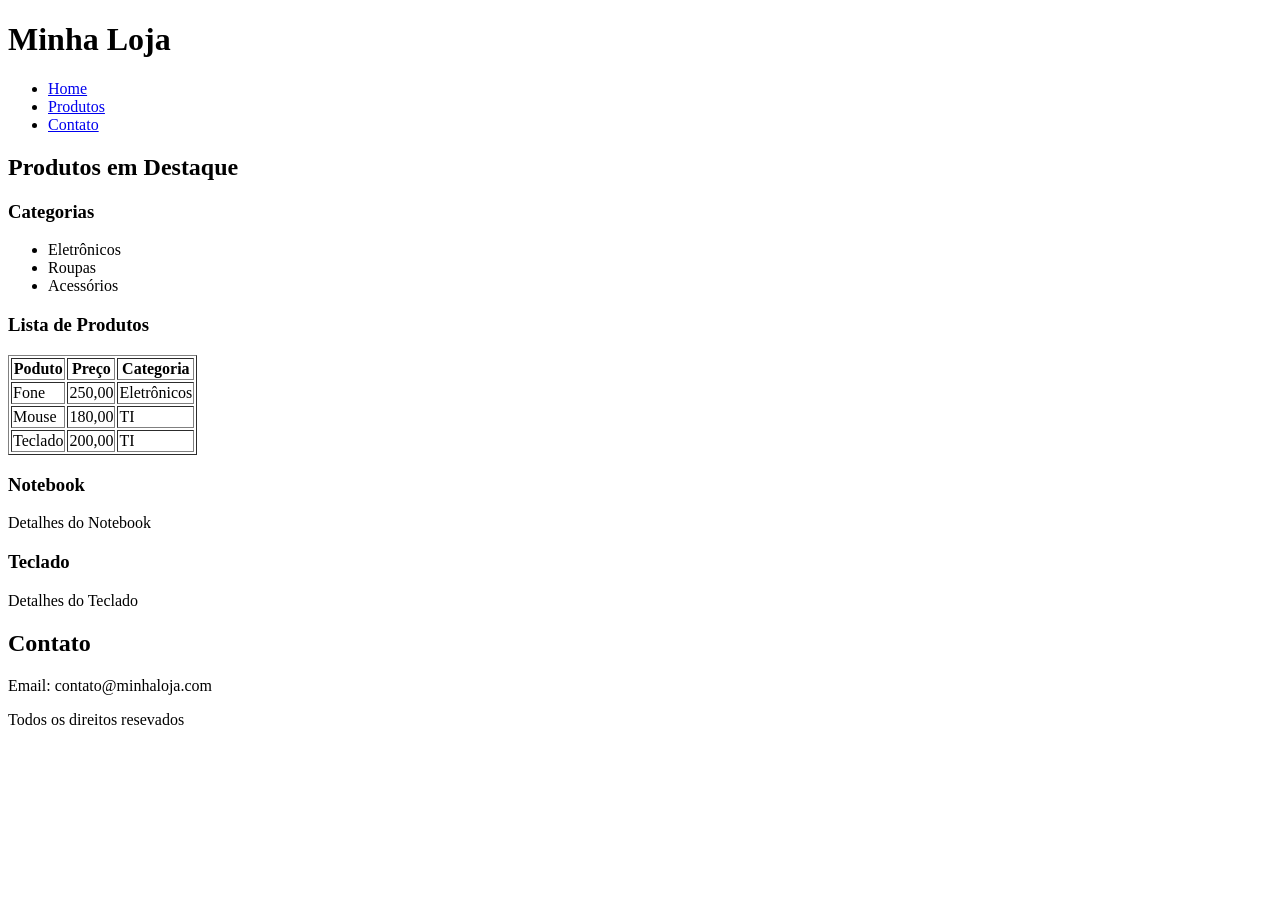
==== index.html @ f26e1f4e "siteaula" ====
<!doctype html>
<html lang="pt-BR">
  <head>
    <meta charset="UTF-8" />
    <meta name="viewport" content="width=device-width, initial-scale=1.0" />
    <title>Document</title>
  </head>
  <body>
    <!---Cabeçalho-->
    <header class="header">
      <h1>Minha Loja</h1>
      <nav class="nav-menu">
        <ul>
          <li><a href="#home">Home</a></li>
          <li><a href="#produtos">Produtos</a></li>
          <li><a href="#contato">Contato</a></li>
        </ul>
      </nav>
    </header>
    <main id="home">
      <section class="products" id="produtos">
        <h2>Produtos em Destaque</h2>
        <!--lista de categorias-->
        <aside class="categories">
          <h3>Categorias</h3>
          <ul>
            <li>Eletrônicos</li>
            <li>Roupas</li>
            <li>Acessórios</li>
          </ul>
        </aside>
        <!--Tabela de produtos-->
        <section class="product-list">
          <h3>Lista de Produtos</h3>

          <table border="1">
            <thead>
              <tr>
                <th>Poduto</th>
                <th>Preço</th>
                <th>Categoria</th>
              </tr>
            </thead>
            <tbody>
              <tr>
                <td>Fone</td>
                <td>250,00</td>
                <td>Eletrônicos</td>
              </tr>
              <tr>
                <td>Mouse</td>
                <td>180,00</td>
                <td>TI</td>
              </tr>
              <tr>
                <td>Teclado</td>
                <td>200,00</td>
                <td>TI</td>
              </tr>
            </tbody>
          </table>
        </section>
        
        <article>
          <h3>Notebook</h3>
          <p>Detalhes do Notebook</p>
        </article>
        <article>
          <h3>Teclado</h3>
          <p>Detalhes do Teclado</p>
        </article>
      </section>
      <section class="contact" id="contato">
        <h2>Contato</h2>
        <p>Email: contato@minhaloja.com</p>
      </section>
    </main>
    <footer class="footer">
      <p>Todos os direitos resevados</p>
    </footer>
  </body>
</html>
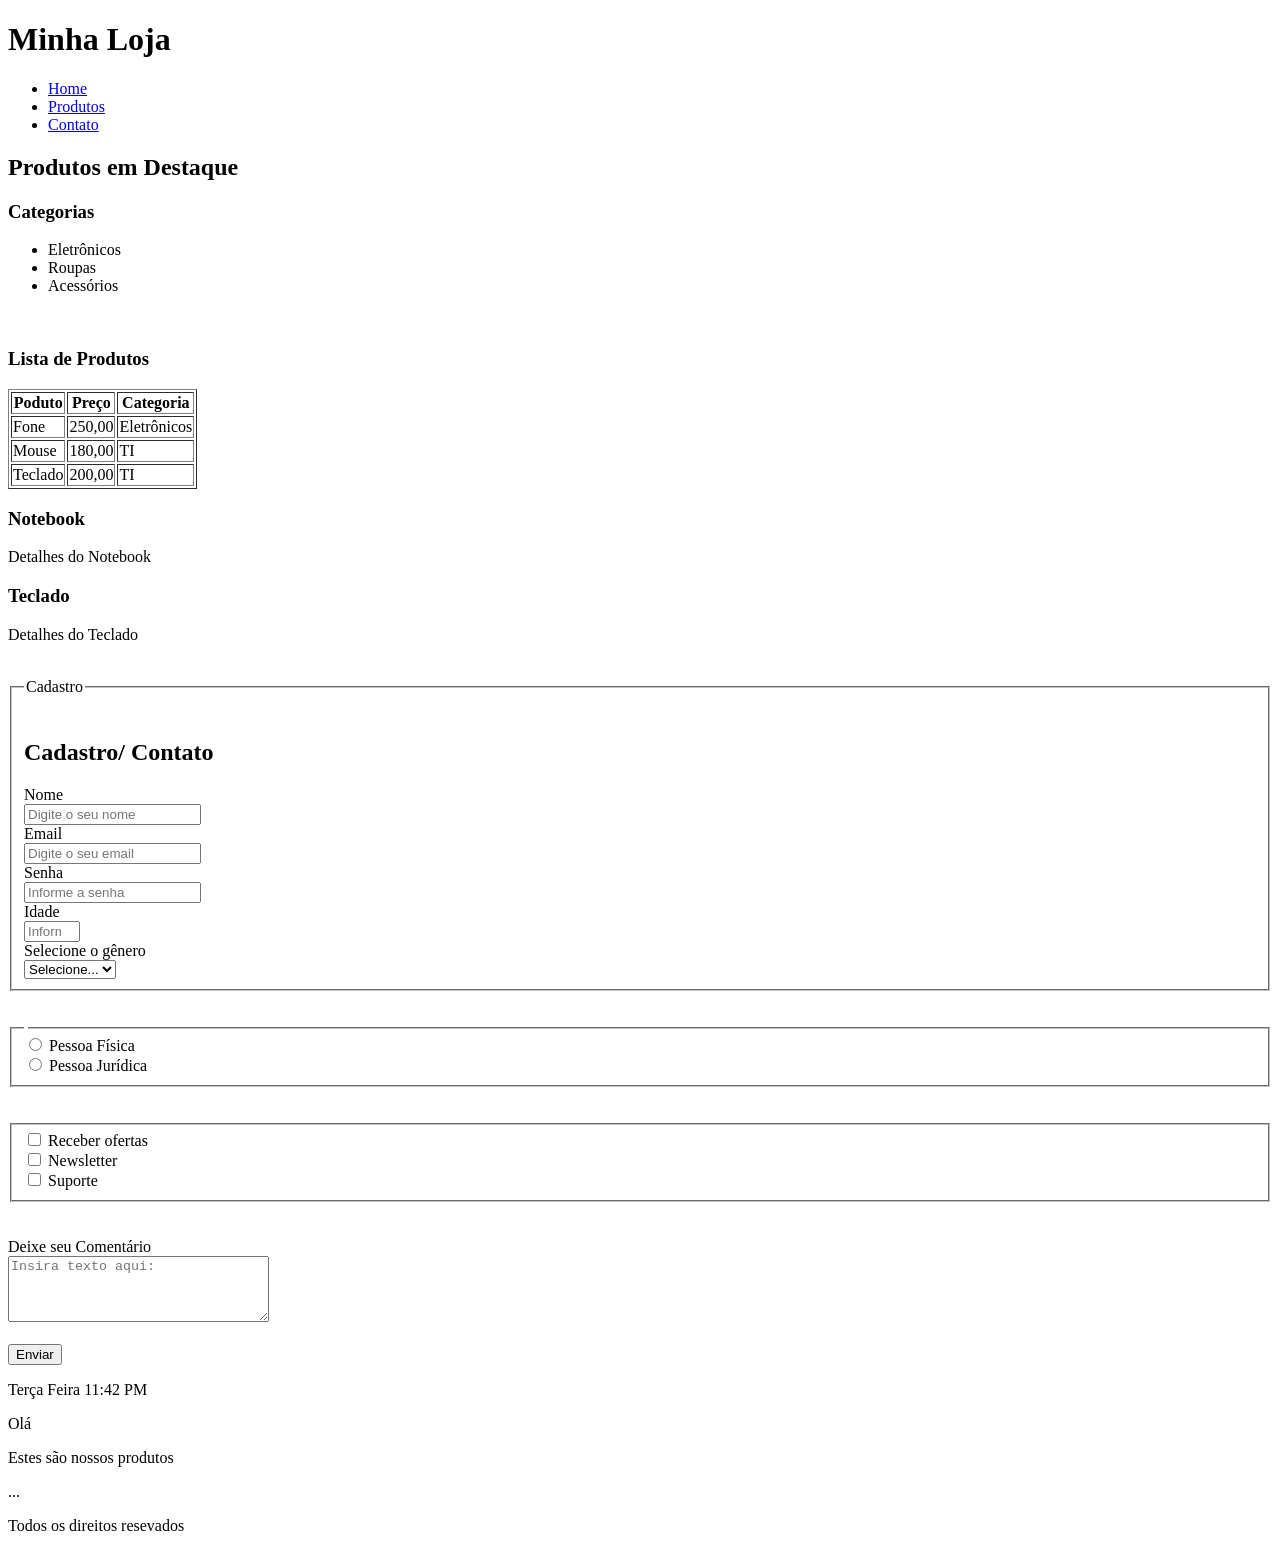
==== commit fce88cb9: "alteracaoHTML" ====
--- a/index.html
+++ b/index.html
@@ -29,6 +29,7 @@
             <li>Acessórios</li>
           </ul>
         </aside>
+          <br/>
         <!--Tabela de produtos-->
         <section class="product-list">
           <h3>Lista de Produtos</h3>
@@ -60,7 +61,7 @@
             </tbody>
           </table>
         </section>
-        
+
         <article>
           <h3>Notebook</h3>
           <p>Detalhes do Notebook</p>
@@ -70,10 +71,100 @@
           <p>Detalhes do Teclado</p>
         </article>
       </section>
-      <section class="contact" id="contato">
-        <h2>Contato</h2>
-        <p>Email: contato@minhaloja.com</p>
+      <br/>
+
+      <!--Formulário-->
+      <fieldset>
+        <legend>Cadastro</legend>
+      <br id="contato">
+        <h2>Cadastro/ Contato</h2>
+        <label for="nome">Nome</label><br />
+        <input
+          type="text"
+          name="nome"
+          id="nome"
+          placeholder="Digite o seu nome"
+          required
+          minlength="3">
+          <br>
+        <label for="email">Email</label><br />
+        <input
+          type="text"
+          name="email"
+          id="email"
+          placeholder="Digite o seu email"
+          required
+          minlength="3">
+          <br>
+        <label for="senha">Senha</label><br />
+        <input
+          type="password"
+          name="senha"
+          id="senha"
+          placeholder="Informe a senha"
+          minlength="8">
+          <br />
+      <label for="idade">Idade</label><br />
+      <input
+        type="number"
+        name="idade"
+        id="idade"
+        placeholder="Informe sua idade"
+        min="18"
+        max="120">
+        <br>
+        <label for="genero">Selecione o gênero</label><br>
+        <select name="category" id="input-category">
+        <option value="">Selecione...</option>
+        <option value="moda">F</option>
+        <option value="casa">M</option>
+      </select>
+
       </section>
+      </fieldset>
+      <br /><br />
+      <fieldset>
+        <legend></legend>
+        <input type="radio" name="client-type" id="radio-pf" value="pf" />
+        <label for="radio-pf">Pessoa Física</label>
+        <br />
+        <input type="radio" name="client-type" id="radio-pj" value="pj" />
+        <label for="radio-pj">Pessoa Jurídica</label>
+      </fieldset>
+      <br/> <br/>
+      <fieldset>
+        <input
+          type="checkbox"
+          name="preferences"
+          id="check-offers"
+          value="offers"
+        />
+
+        <label for="check-offers">Receber ofertas</label><br />
+        <input
+          type="checkbox"
+          name="preferences"
+          id="check-newsletter"
+          value="newsletter"
+        />
+        <label for="check-newsletter">Newsletter</label><br />
+        <input type="checkbox" name="preferences" id="check-sup" value="sup" />
+        <label for="sup">Suporte</label>
+      </fieldset>
+      <br/> <br/>
+      <label for="feedback">Deixe seu Comentário</label><br>
+      <textarea id="comentario" name="comentario" rows="4" cols="30" maxlength="150" placeholder="Insira texto aqui:"></textarea>
+      <br/><br/>
+
+      <input type="submit" value="Enviar" />
+
+      <!--conversa com cliente-->
+      <div class="imessage">
+        <p class="msg-time">Terça Feira 11:42 PM</p>
+        <p class="msg-me">Olá</p>
+        <p class="msg-them">Estes são nossos produtos</p>
+        <p class="msg-typing">...</p>
+      </div>
     </main>
     <footer class="footer">
       <p>Todos os direitos resevados</p>
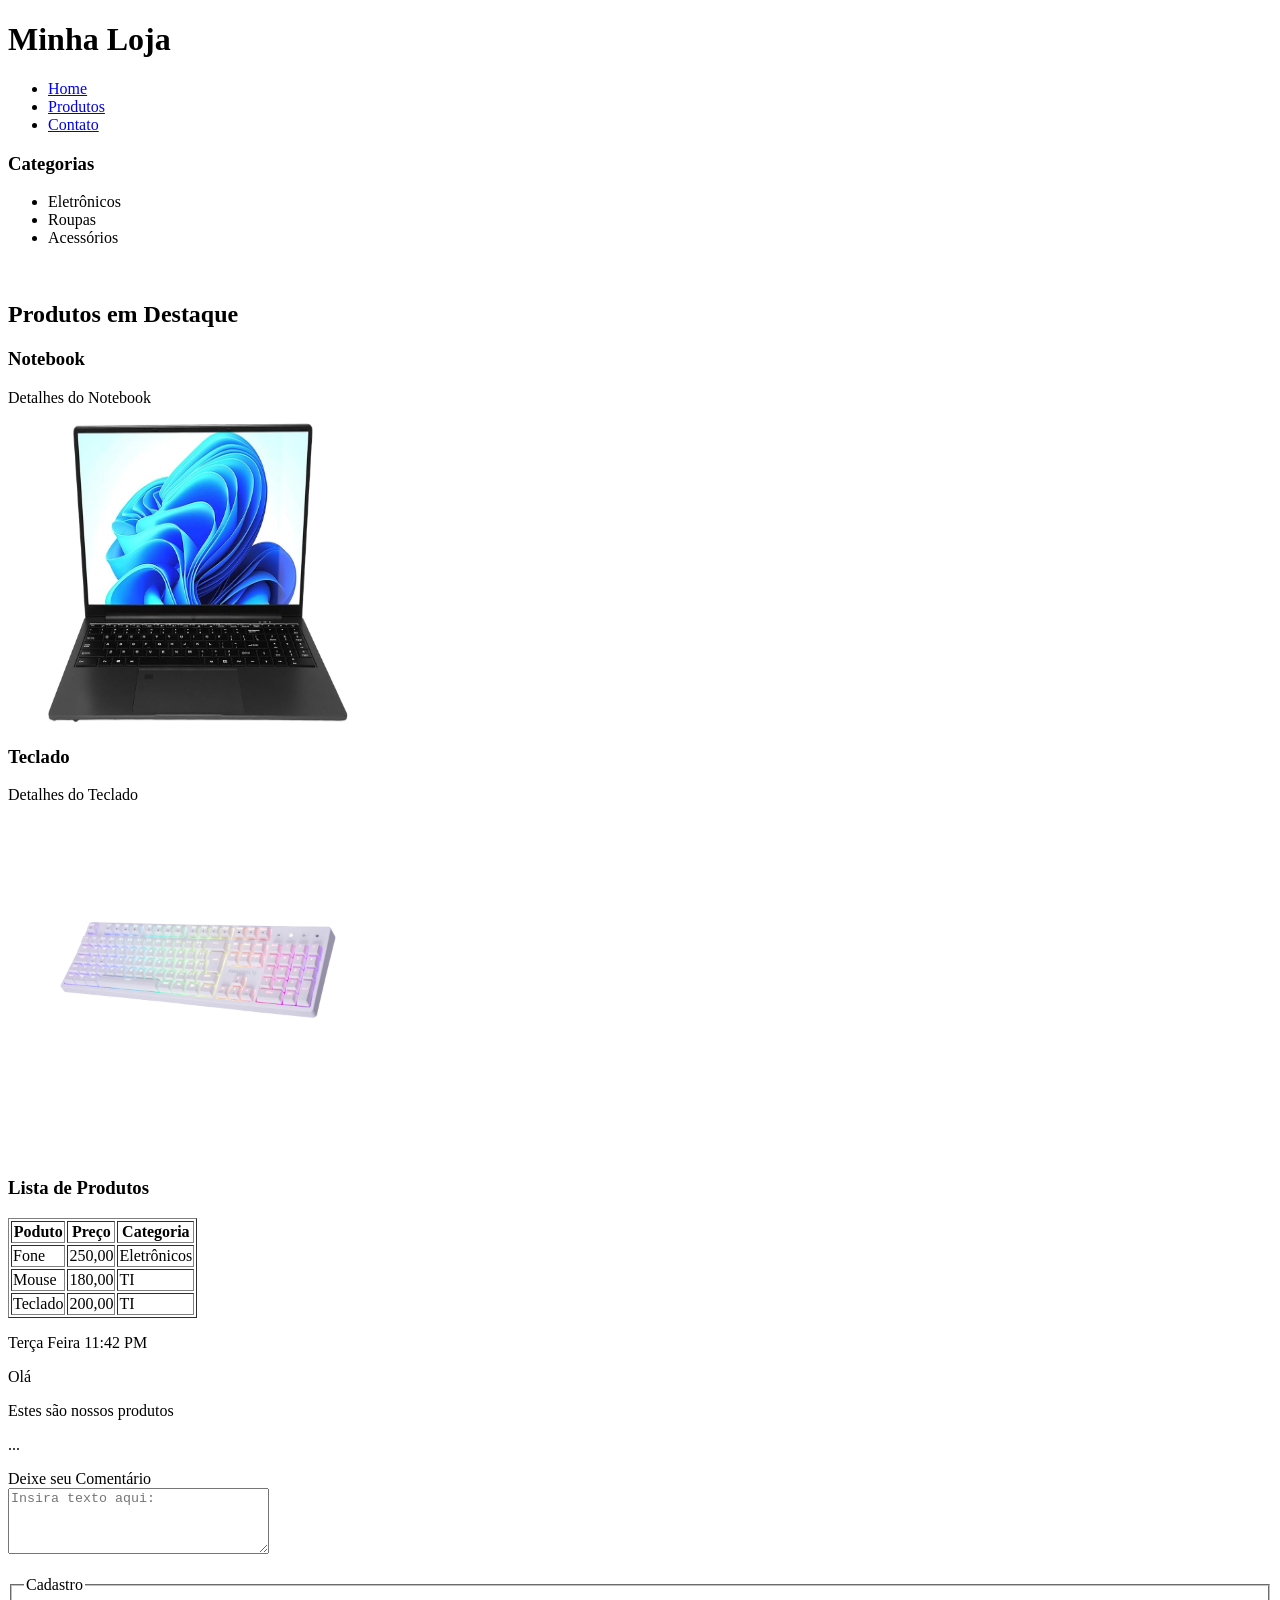
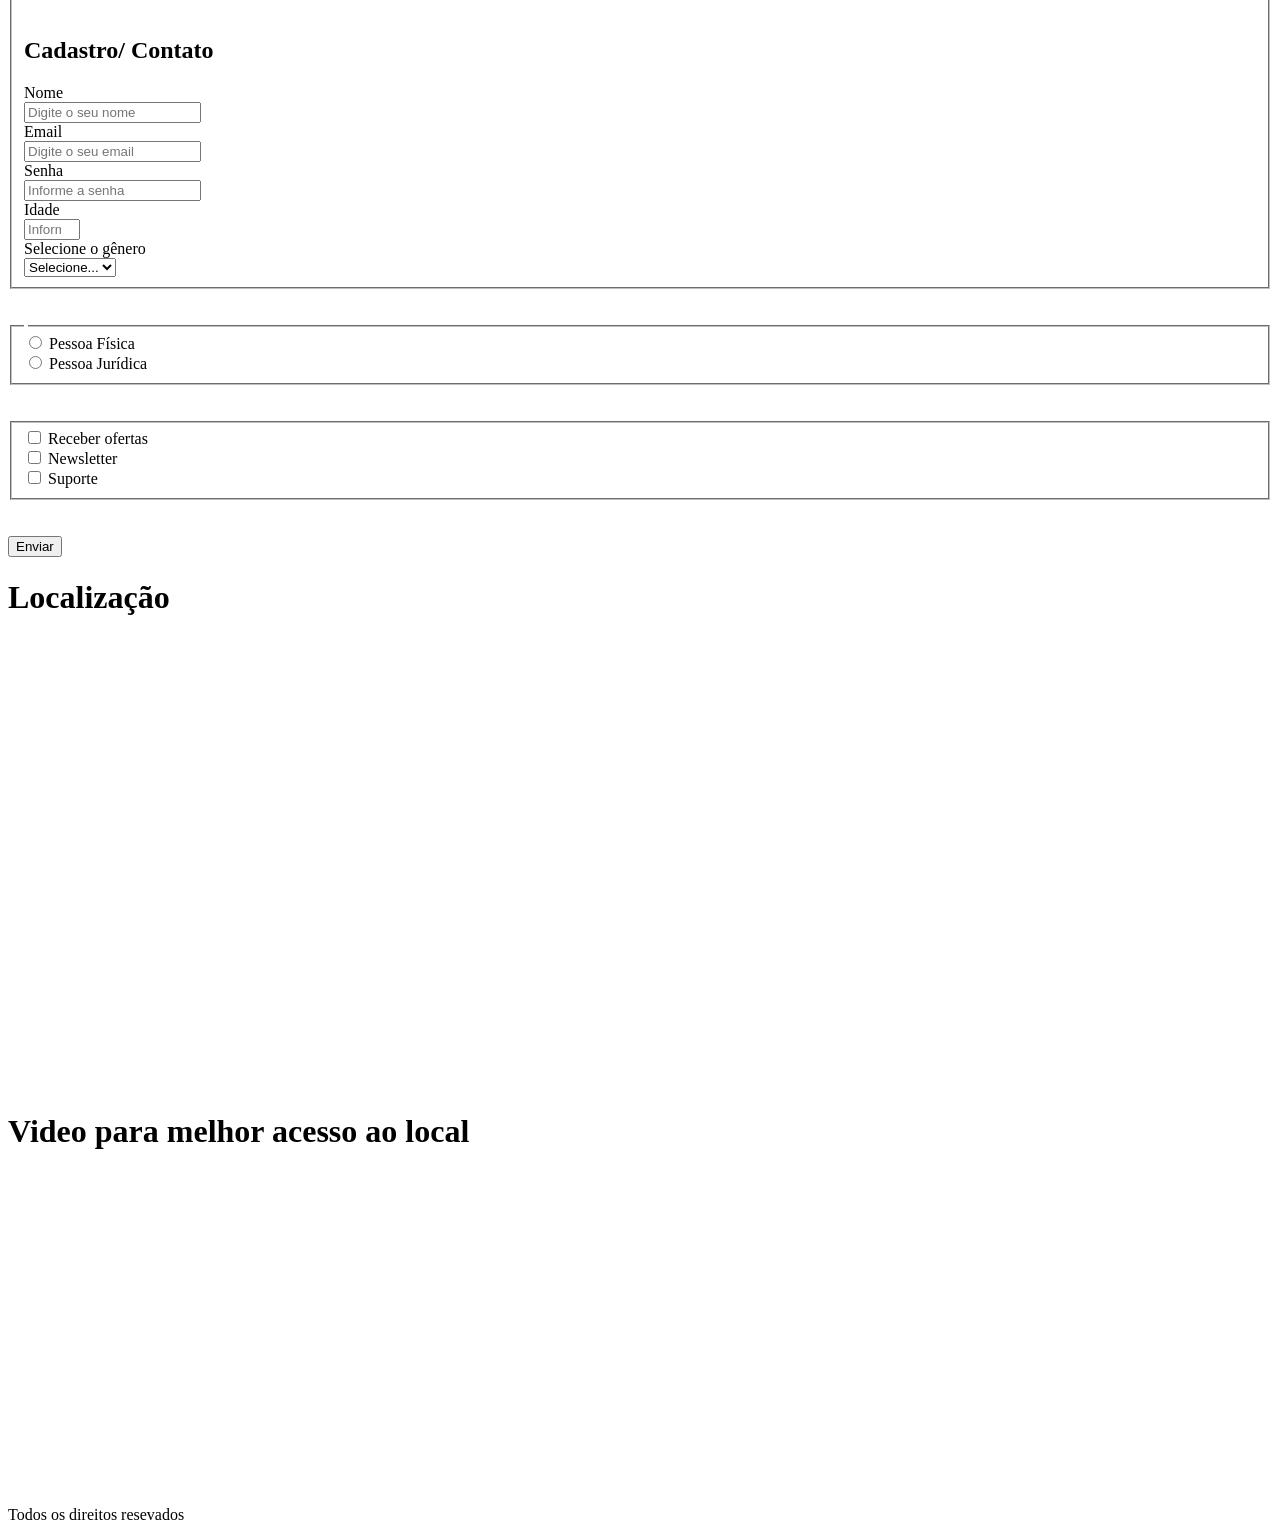
==== commit 2781883e: "aulamultimidia" ====
--- a/index.html
+++ b/index.html
@@ -19,7 +19,6 @@
     </header>
     <main id="home">
       <section class="products" id="produtos">
-        <h2>Produtos em Destaque</h2>
         <!--lista de categorias-->
         <aside class="categories">
           <h3>Categorias</h3>
@@ -30,6 +29,41 @@
           </ul>
         </aside>
           <br/>
+
+        <h2>Produtos em Destaque</h2>
+
+        <article>
+          <h3>Notebook</h3>
+          <p>Detalhes do Notebook</p>
+        </article>
+        <article class="product-card">
+          <figure>
+            <img src="./img/Computador Notebook_.jpg"
+            alt="computador notebook preto"
+            width="300"
+            height="300"
+            loading="lazy"
+            class="product-image">
+          </figure>
+        </article>
+
+        <article>
+          <h3>Teclado</h3>
+          <p>Detalhes do Teclado</p>
+          <article class="product-card">
+          <figure>
+            <img src="./img/teclado-pantera-branco.jpg"
+            alt="teclado-pantera-branco"
+            width="300"
+            height="300"
+            loading="lazy"
+            class="product-image">
+          </figure>
+        </article>
+        </article>
+      </section>
+      <br/>
+
         <!--Tabela de produtos-->
         <section class="product-list">
           <h3>Lista de Produtos</h3>
@@ -62,17 +96,17 @@
           </table>
         </section>
 
-        <article>
-          <h3>Notebook</h3>
-          <p>Detalhes do Notebook</p>
-        </article>
-        <article>
-          <h3>Teclado</h3>
-          <p>Detalhes do Teclado</p>
-        </article>
-      </section>
-      <br/>
-
+        <!--conversa com cliente-->
+      <div class="imessage">
+        <p class="msg-time">Terça Feira 11:42 PM</p>
+        <p class="msg-me">Olá</p>
+        <p class="msg-them">Estes são nossos produtos</p>
+        <p class="msg-typing">...</p>
+      </div>
+    </main>
+    <label for="feedback">Deixe seu Comentário</label><br>
+      <textarea id="comentario" name="comentario" rows="4" cols="30" maxlength="150" placeholder="Insira texto aqui:"></textarea>
+      <br/><br/>
       <!--Formulário-->
       <fieldset>
         <legend>Cadastro</legend>
@@ -152,22 +186,24 @@
         <label for="sup">Suporte</label>
       </fieldset>
       <br/> <br/>
-      <label for="feedback">Deixe seu Comentário</label><br>
-      <textarea id="comentario" name="comentario" rows="4" cols="30" maxlength="150" placeholder="Insira texto aqui:"></textarea>
-      <br/><br/>
-
       <input type="submit" value="Enviar" />
 
-      <!--conversa com cliente-->
-      <div class="imessage">
-        <p class="msg-time">Terça Feira 11:42 PM</p>
-        <p class="msg-me">Olá</p>
-        <p class="msg-them">Estes são nossos produtos</p>
-        <p class="msg-typing">...</p>
-      </div>
-    </main>
+    <!--Mapa-->
+    <h1>Localização</h1>
+    <iframe
+      src="https://www.google.com/maps/embed?pb=!1m18!1m12!1m3!1d3675.086890347986!2d-43.19842673468753!3d-22.91016574210969!2m3!1f0!2f0!3f0!3m2!1i1024!2i768!4f13.1!3m3!1m2!1s0x997f0c4e687185%3A0x973c7a140b9b61fa!2sEdif%C3%ADcio%20Eco%20Sapuca%C3%AD!5e0!3m2!1spt-BR!2sbr!4v1783607154892!5m2!1spt-BR!2sbr"
+      width="600"
+      height="450"
+      style="border: 0"
+      allowfullscreen=""
+      loading="lazy"
+      referrerpolicy="strict-origin-when-cross-origin"
+    ></iframe>
+    <!--para melhor acesso-->
+    <h1>Video para melhor acesso ao local</h1>
+    <iframe width="560" height="315" src="https://www.youtube.com/embed/a4cA0ET9DRY?si=EMfLgWBzBDed5cOq&amp;start=11" title="YouTube video player" frameborder="0" allow="accelerometer; autoplay; clipboard-write; encrypted-media; gyroscope; picture-in-picture; web-share" referrerpolicy="strict-origin-when-cross-origin" allowfullscreen></iframe>
     <footer class="footer">
       <p>Todos os direitos resevados</p>
     </footer>
   </body>
-</html>
+</html>
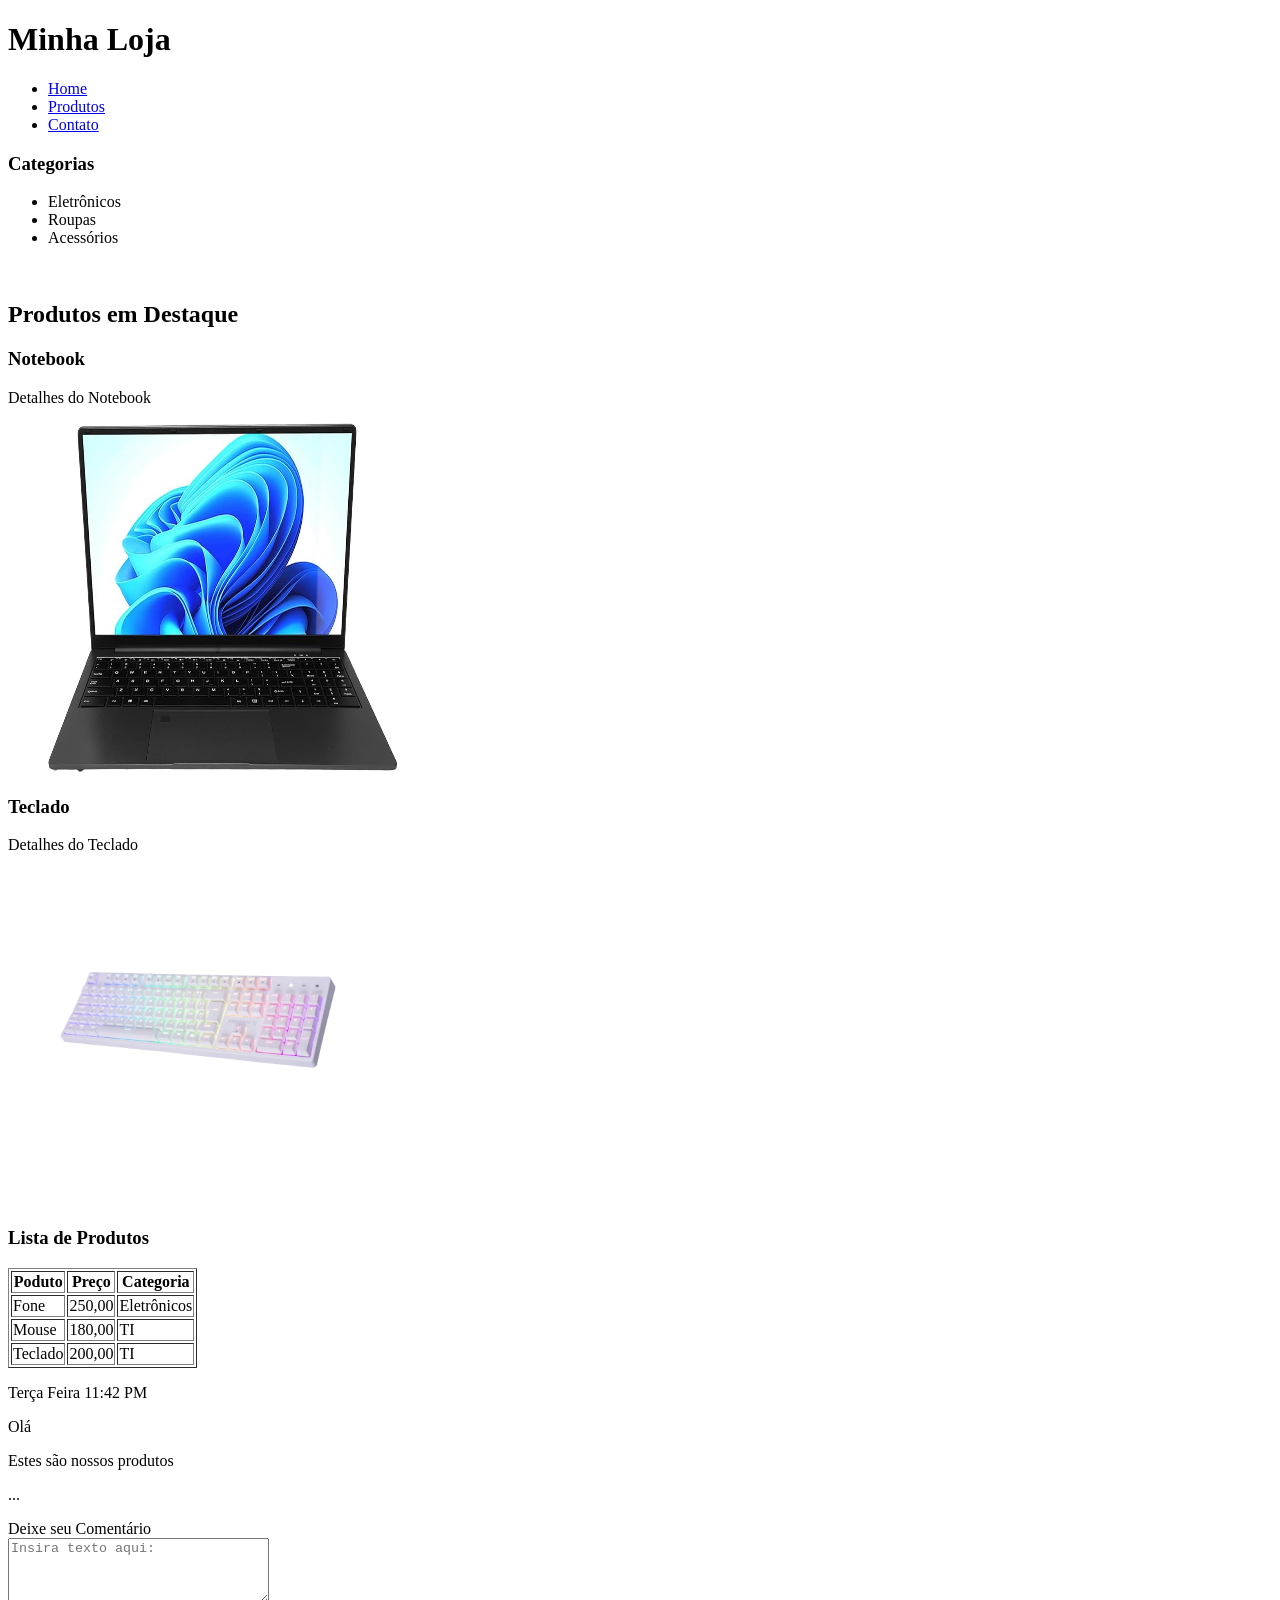
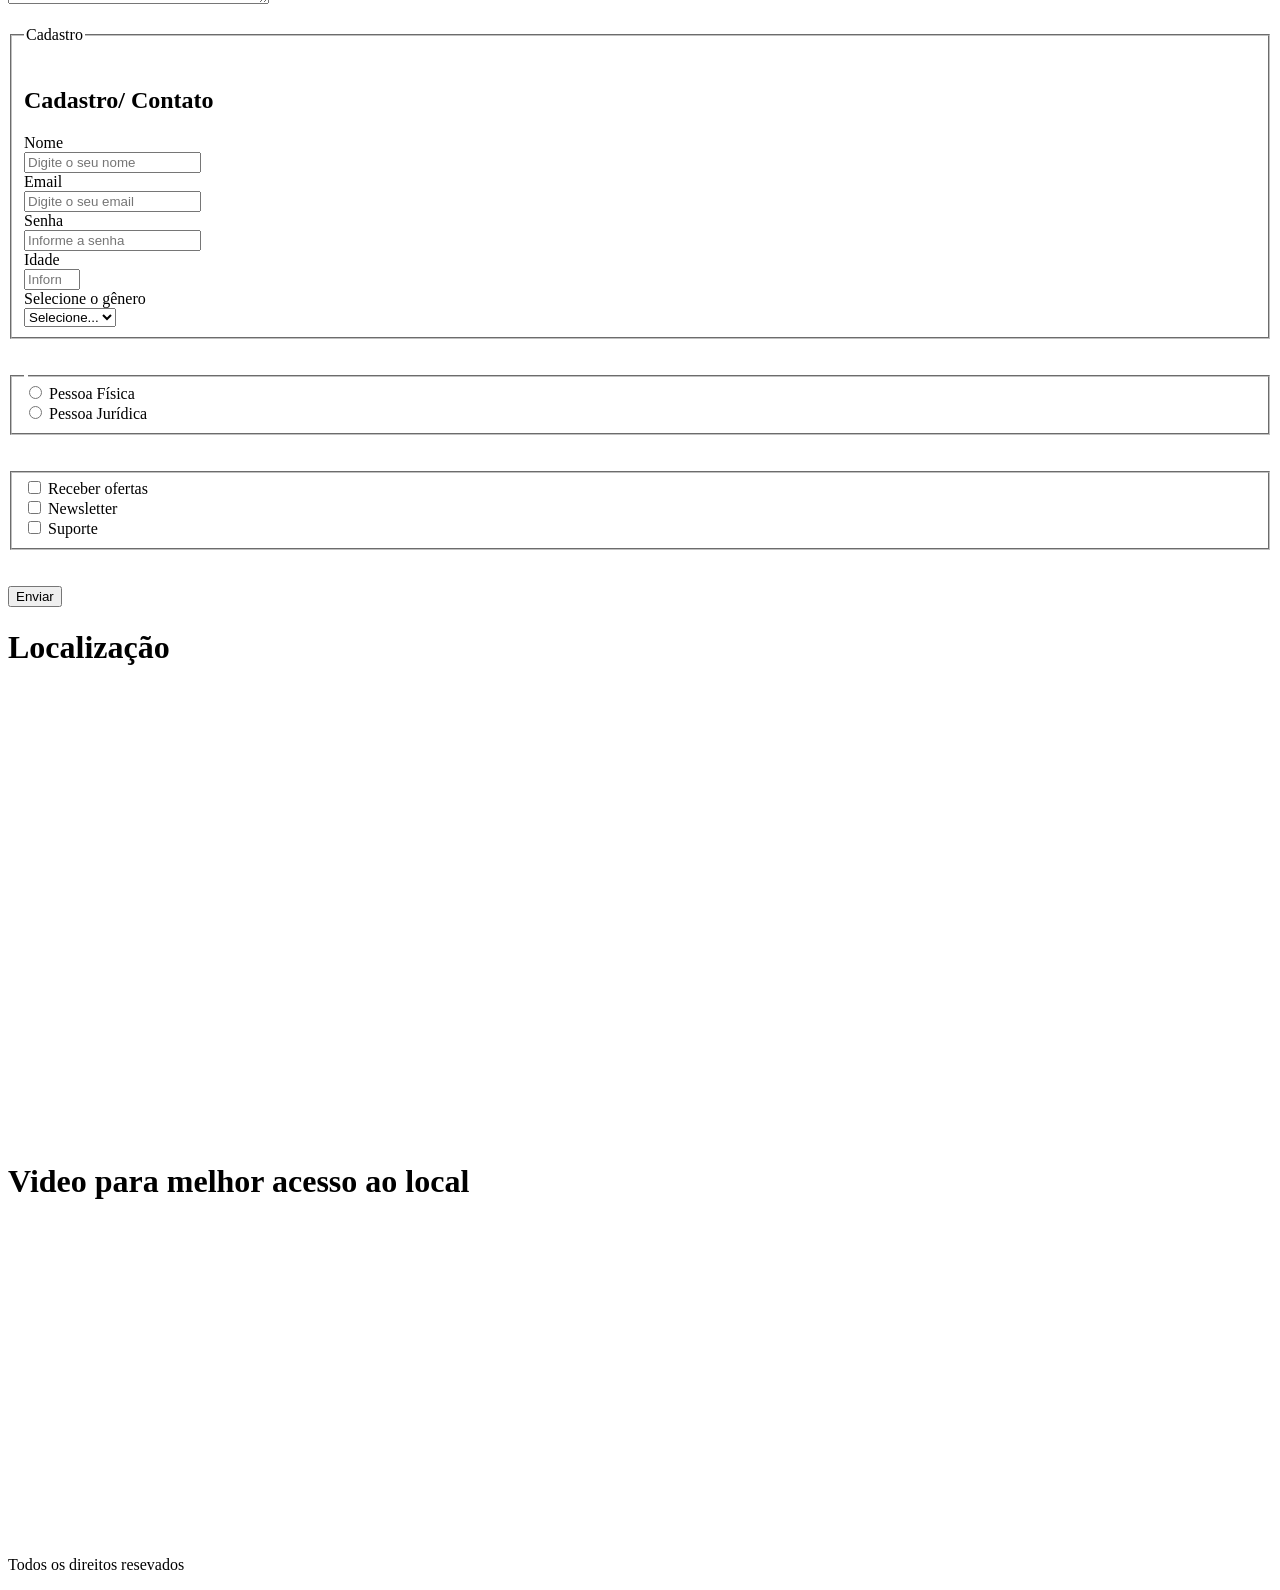
==== commit 4814c2d4: "aulaindex" ====
--- a/index.html
+++ b/index.html
@@ -40,8 +40,8 @@
           <figure>
             <img src="./img/Computador Notebook_.jpg"
             alt="computador notebook preto"
-            width="300"
-            height="300"
+            width="350"
+            height="350"
             loading="lazy"
             class="product-image">
           </figure>
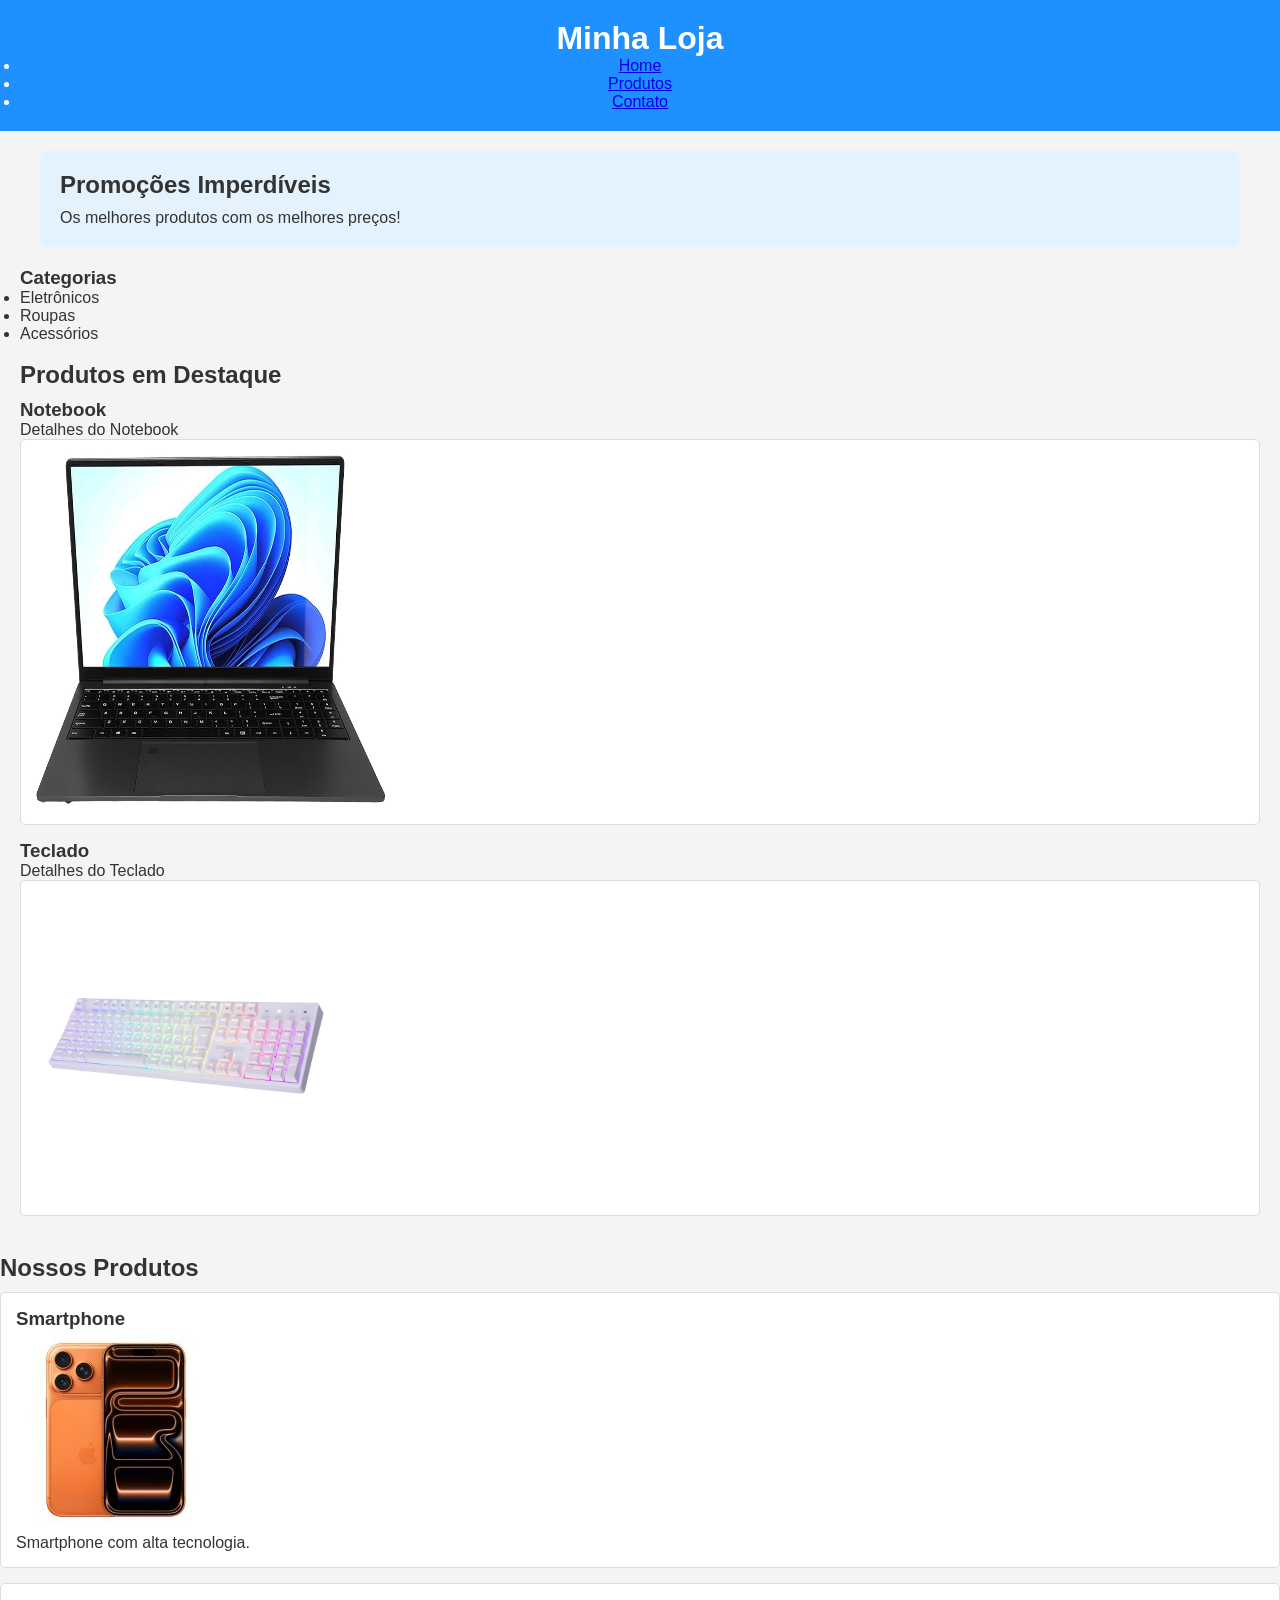
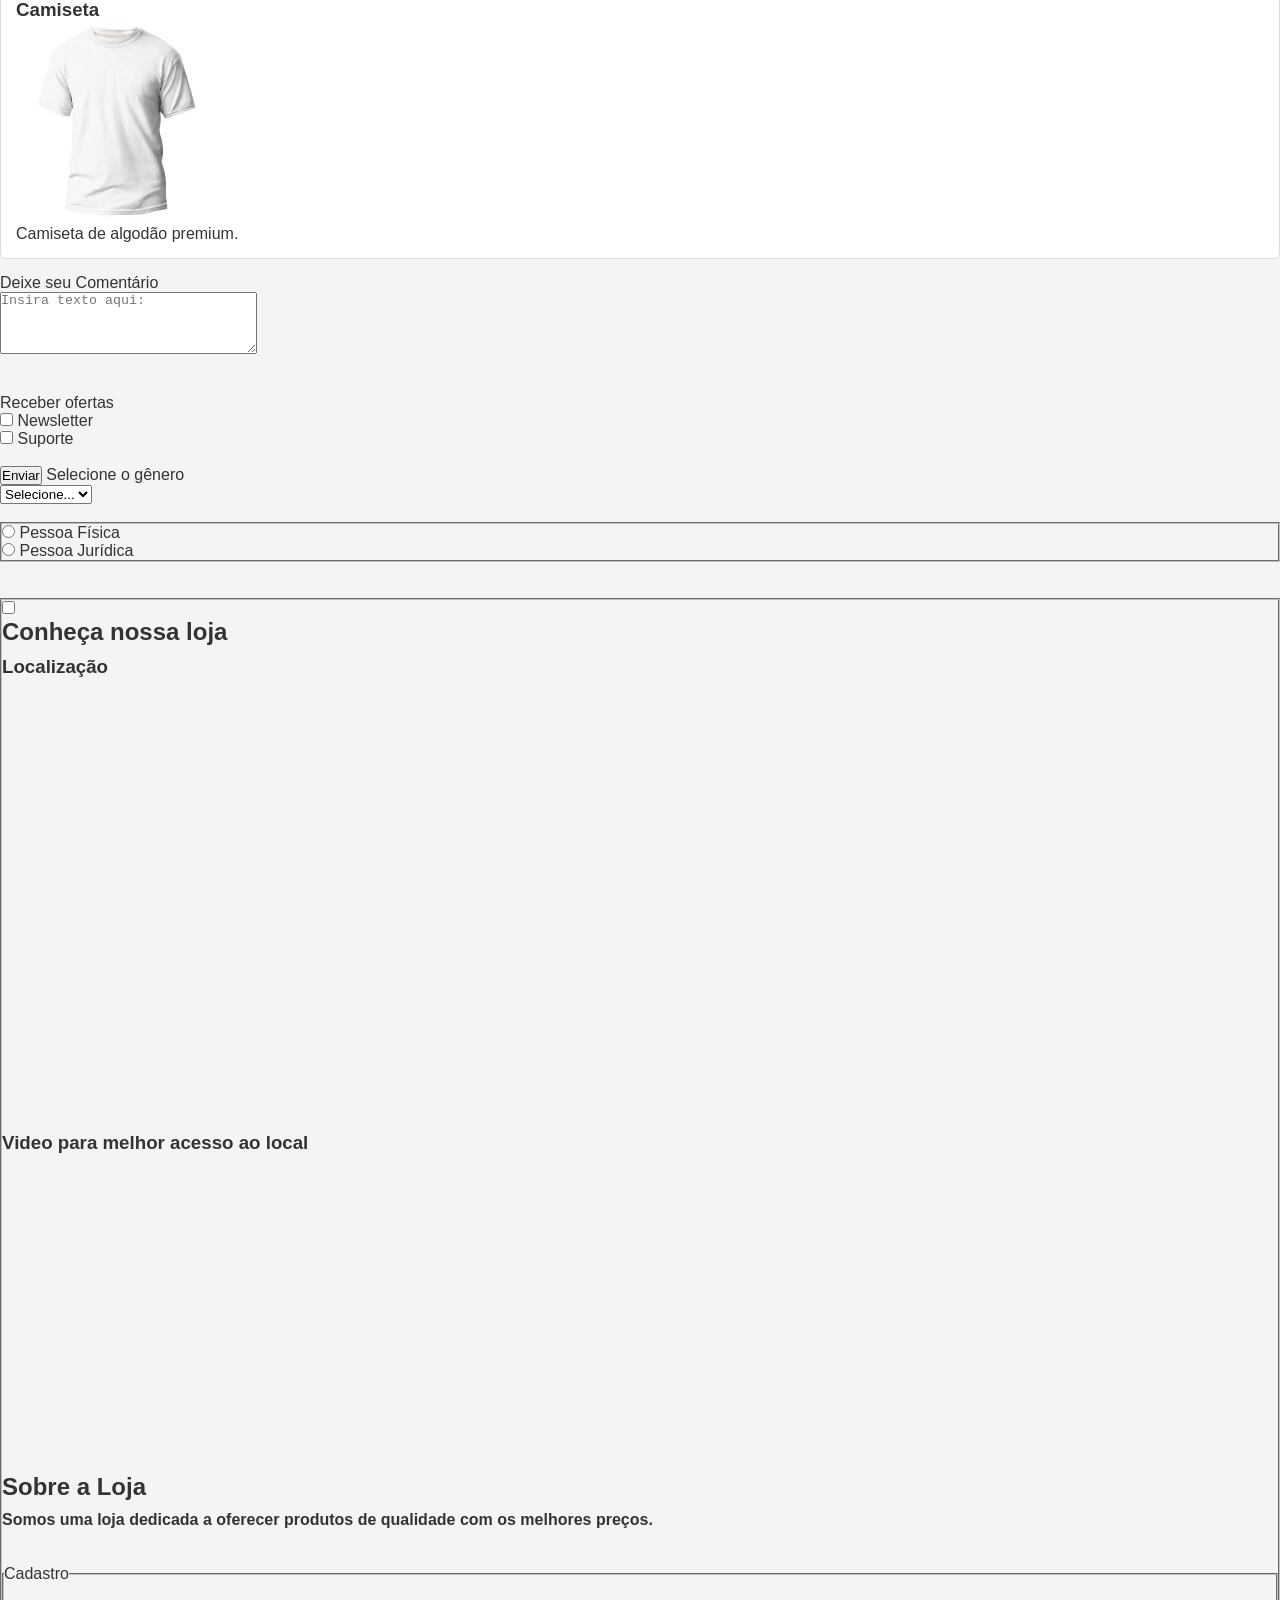
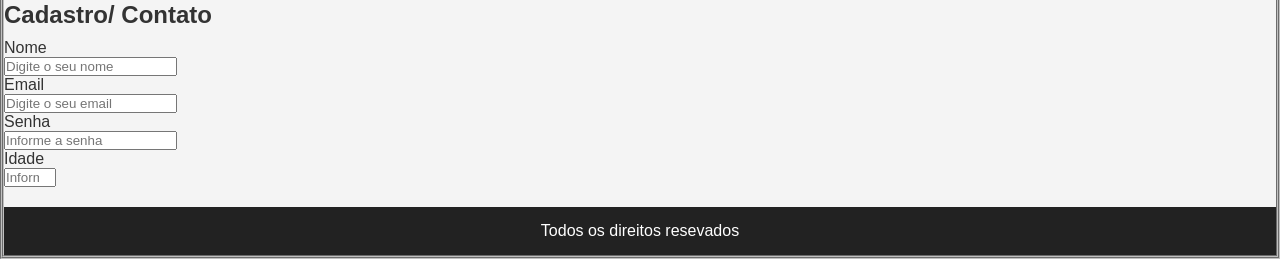
==== commit 3102e959: "aulacss2" ====
--- a/index.html
+++ b/index.html
@@ -3,7 +3,9 @@
   <head>
     <meta charset="UTF-8" />
     <meta name="viewport" content="width=device-width, initial-scale=1.0" />
-    <title>Document</title>
+    <title>Loja Online</title>
+    <!-- Vinculação do CSS externo -->
+    <link rel="stylesheet" href="index1.css">
   </head>
   <body>
     <!---Cabeçalho-->
@@ -19,6 +21,11 @@
     </header>
     <main id="home">
       <section class="products" id="produtos">
+        <!--Banner-->
+        <section class="banner" aria-label="Destaque principal">
+          <h2>Promoções Imperdíveis</h2>
+          <p>Os melhores produtos com os melhores preços!</p>
+        </section>
         <!--lista de categorias-->
         <aside class="categories">
           <h3>Categorias</h3>
@@ -64,7 +71,70 @@
       </section>
       <br/>
 
-        <!--Tabela de produtos-->
+      <!-- Produtos com imagem -->
+    <section id="produtos">
+    <h2>Nossos Produtos</h2>
+    <article class="product-card">
+    <h3>Smartphone</h3>
+    <img src="img/iphone.jpg" alt="Imagem de um smartphone moderno">
+    <p>Smartphone com alta tecnologia.</p>
+    </article>
+    <article class="product-card">
+    <h3>Camiseta</h3>
+    <img src="img/camisa.jpg" alt="Camiseta casual confortável">
+    <p>Camiseta de algodão premium.</p>
+    </article>
+    </section>
+     <label for="feedback">Deixe seu Comentário</label><br>
+      <textarea id="comentario" name="comentario" rows="4" cols="30" maxlength="150" placeholder="Insira texto aqui:"></textarea>
+      <br/><br/>
+        <br>
+        <label for="check-offers">Receber ofertas</label><br />
+        <input
+          type="checkbox"
+          name="preferences"
+          id="check-newsletter"
+          value="newsletter"
+        />
+        <label for="check-newsletter">Newsletter</label><br />
+        <input type="checkbox" name="preferences" id="check-sup" value="sup" />
+        <label for="sup">Suporte</label>
+      </fieldset>
+      <br/> <br/>
+
+      <input type="submit" value="Enviar" />
+
+      <label for="genero">Selecione o gênero</label><br>
+        <select name="category" id="input-category">
+        <option value="">Selecione...</option>
+        <option value="feminino">F</option>
+        <option value="masculino">M</option>
+      </select>
+
+      </section>
+      </fieldset>
+      <br /><br />
+      <fieldset>
+        <legend></legend>
+        <input type="radio" name="client-type" id="radio-pf" value="pf" />
+        <label for="radio-pf">Pessoa Física</label>
+        <br />
+        <input type="radio" name="client-type" id="radio-pj" value="pj" />
+        <label for="radio-pj">Pessoa Jurídica</label>
+      </fieldset>
+      <br/> <br/>
+      <fieldset>
+        <input
+          type="checkbox"
+          name="preferences"
+          id="check-offers"
+          value="offers"
+        />
+    <!-- Sobre -->
+    <section id="sobre" class="about">
+      <section class="promo-video">
+      <h2>Conheça nossa loja</h2>
+        <!--Tabela de produtos
         <section class="product-list">
           <h3>Lista de Produtos</h3>
 
@@ -95,19 +165,28 @@
             </tbody>
           </table>
         </section>
-
-        <!--conversa com cliente-->
-      <div class="imessage">
-        <p class="msg-time">Terça Feira 11:42 PM</p>
-        <p class="msg-me">Olá</p>
-        <p class="msg-them">Estes são nossos produtos</p>
-        <p class="msg-typing">...</p>
-      </div>
-    </main>
-    <label for="feedback">Deixe seu Comentário</label><br>
-      <textarea id="comentario" name="comentario" rows="4" cols="30" maxlength="150" placeholder="Insira texto aqui:"></textarea>
-      <br/><br/>
-      <!--Formulário-->
+    </main> -->
+
+    <!--Mapa-->
+    <h1>Localização</h1>
+    <iframe
+      src="https://www.google.com/maps/embed?pb=!1m18!1m12!1m3!1d3675.086890347986!2d-43.19842673468753!3d-22.91016574210969!2m3!1f0!2f0!3f0!3m2!1i1024!2i768!4f13.1!3m3!1m2!1s0x997f0c4e687185%3A0x973c7a140b9b61fa!2sEdif%C3%ADcio%20Eco%20Sapuca%C3%AD!5e0!3m2!1spt-BR!2sbr!4v1783607154892!5m2!1spt-BR!2sbr"
+      width="600"
+      height="450"
+      style="border: 0"
+      allowfullscreen=""
+      loading="lazy"
+      referrerpolicy="strict-origin-when-cross-origin"
+    ></iframe>
+    <!--para melhor acesso-->
+    <h1>Video para melhor acesso ao local</h1>
+    <iframe width="560" height="315" src="https://www.youtube.com/embed/a4cA0ET9DRY?si=EMfLgWBzBDed5cOq&amp;start=11" title="YouTube video player" frameborder="0" allow="accelerometer; autoplay; clipboard-write; encrypted-media; gyroscope; picture-in-picture; web-share" referrerpolicy="strict-origin-when-cross-origin" allowfullscreen></iframe>
+
+    <h2>Sobre a Loja</h2>
+    <p><b>Somos uma loja dedicada a oferecer produtos de qualidade com os melhores preços.</b></p>
+    </section>
+    <br></br>
+    <!--Formulário-->
       <fieldset>
         <legend>Cadastro</legend>
       <br id="contato">
@@ -146,62 +225,6 @@
         placeholder="Informe sua idade"
         min="18"
         max="120">
-        <br>
-        <label for="genero">Selecione o gênero</label><br>
-        <select name="category" id="input-category">
-        <option value="">Selecione...</option>
-        <option value="moda">F</option>
-        <option value="casa">M</option>
-      </select>
-
-      </section>
-      </fieldset>
-      <br /><br />
-      <fieldset>
-        <legend></legend>
-        <input type="radio" name="client-type" id="radio-pf" value="pf" />
-        <label for="radio-pf">Pessoa Física</label>
-        <br />
-        <input type="radio" name="client-type" id="radio-pj" value="pj" />
-        <label for="radio-pj">Pessoa Jurídica</label>
-      </fieldset>
-      <br/> <br/>
-      <fieldset>
-        <input
-          type="checkbox"
-          name="preferences"
-          id="check-offers"
-          value="offers"
-        />
-
-        <label for="check-offers">Receber ofertas</label><br />
-        <input
-          type="checkbox"
-          name="preferences"
-          id="check-newsletter"
-          value="newsletter"
-        />
-        <label for="check-newsletter">Newsletter</label><br />
-        <input type="checkbox" name="preferences" id="check-sup" value="sup" />
-        <label for="sup">Suporte</label>
-      </fieldset>
-      <br/> <br/>
-      <input type="submit" value="Enviar" />
-
-    <!--Mapa-->
-    <h1>Localização</h1>
-    <iframe
-      src="https://www.google.com/maps/embed?pb=!1m18!1m12!1m3!1d3675.086890347986!2d-43.19842673468753!3d-22.91016574210969!2m3!1f0!2f0!3f0!3m2!1i1024!2i768!4f13.1!3m3!1m2!1s0x997f0c4e687185%3A0x973c7a140b9b61fa!2sEdif%C3%ADcio%20Eco%20Sapuca%C3%AD!5e0!3m2!1spt-BR!2sbr!4v1783607154892!5m2!1spt-BR!2sbr"
-      width="600"
-      height="450"
-      style="border: 0"
-      allowfullscreen=""
-      loading="lazy"
-      referrerpolicy="strict-origin-when-cross-origin"
-    ></iframe>
-    <!--para melhor acesso-->
-    <h1>Video para melhor acesso ao local</h1>
-    <iframe width="560" height="315" src="https://www.youtube.com/embed/a4cA0ET9DRY?si=EMfLgWBzBDed5cOq&amp;start=11" title="YouTube video player" frameborder="0" allow="accelerometer; autoplay; clipboard-write; encrypted-media; gyroscope; picture-in-picture; web-share" referrerpolicy="strict-origin-when-cross-origin" allowfullscreen></iframe>
     <footer class="footer">
       <p>Todos os direitos resevados</p>
     </footer>
--- a/index1.css
+++ b/index1.css
@@ -0,0 +1,50 @@
+/* Reset */
+* {
+  margin: 0;
+  padding: 0;
+  box-sizing: border-box;
+}
+/* Corpo da página */
+body {
+  font-family: Arial, sans-serif;
+  background-color: #f4f4f4;
+  color: #333;
+}
+/* Cabeçalho */
+.header {
+  background-color: #1e90ff;
+  color: white;
+  padding: 20px;
+  text-align: center;
+}
+/* Banner */
+.banner {
+  background-color: #e3f2fd;
+  padding: 20px;
+  margin: 20px;
+  border-radius: 8px;
+}
+/* Seção de produtos */
+.products {
+  margin: 20px;
+}
+/* Cards de produto */
+.product-card {
+  background-color: white;
+  border: 1px solid #ddd;
+  padding: 15px;
+  margin-bottom: 15px;
+  border-radius: 5px;
+}
+/* Títulos */
+h2 {
+  margin-bottom: 10px;
+}
+/* Rodapé */
+.footer {
+  background-color: #222;
+  color: white;
+  text-align: center;
+  padding: 15px;
+  margin-top: 20px;
+}
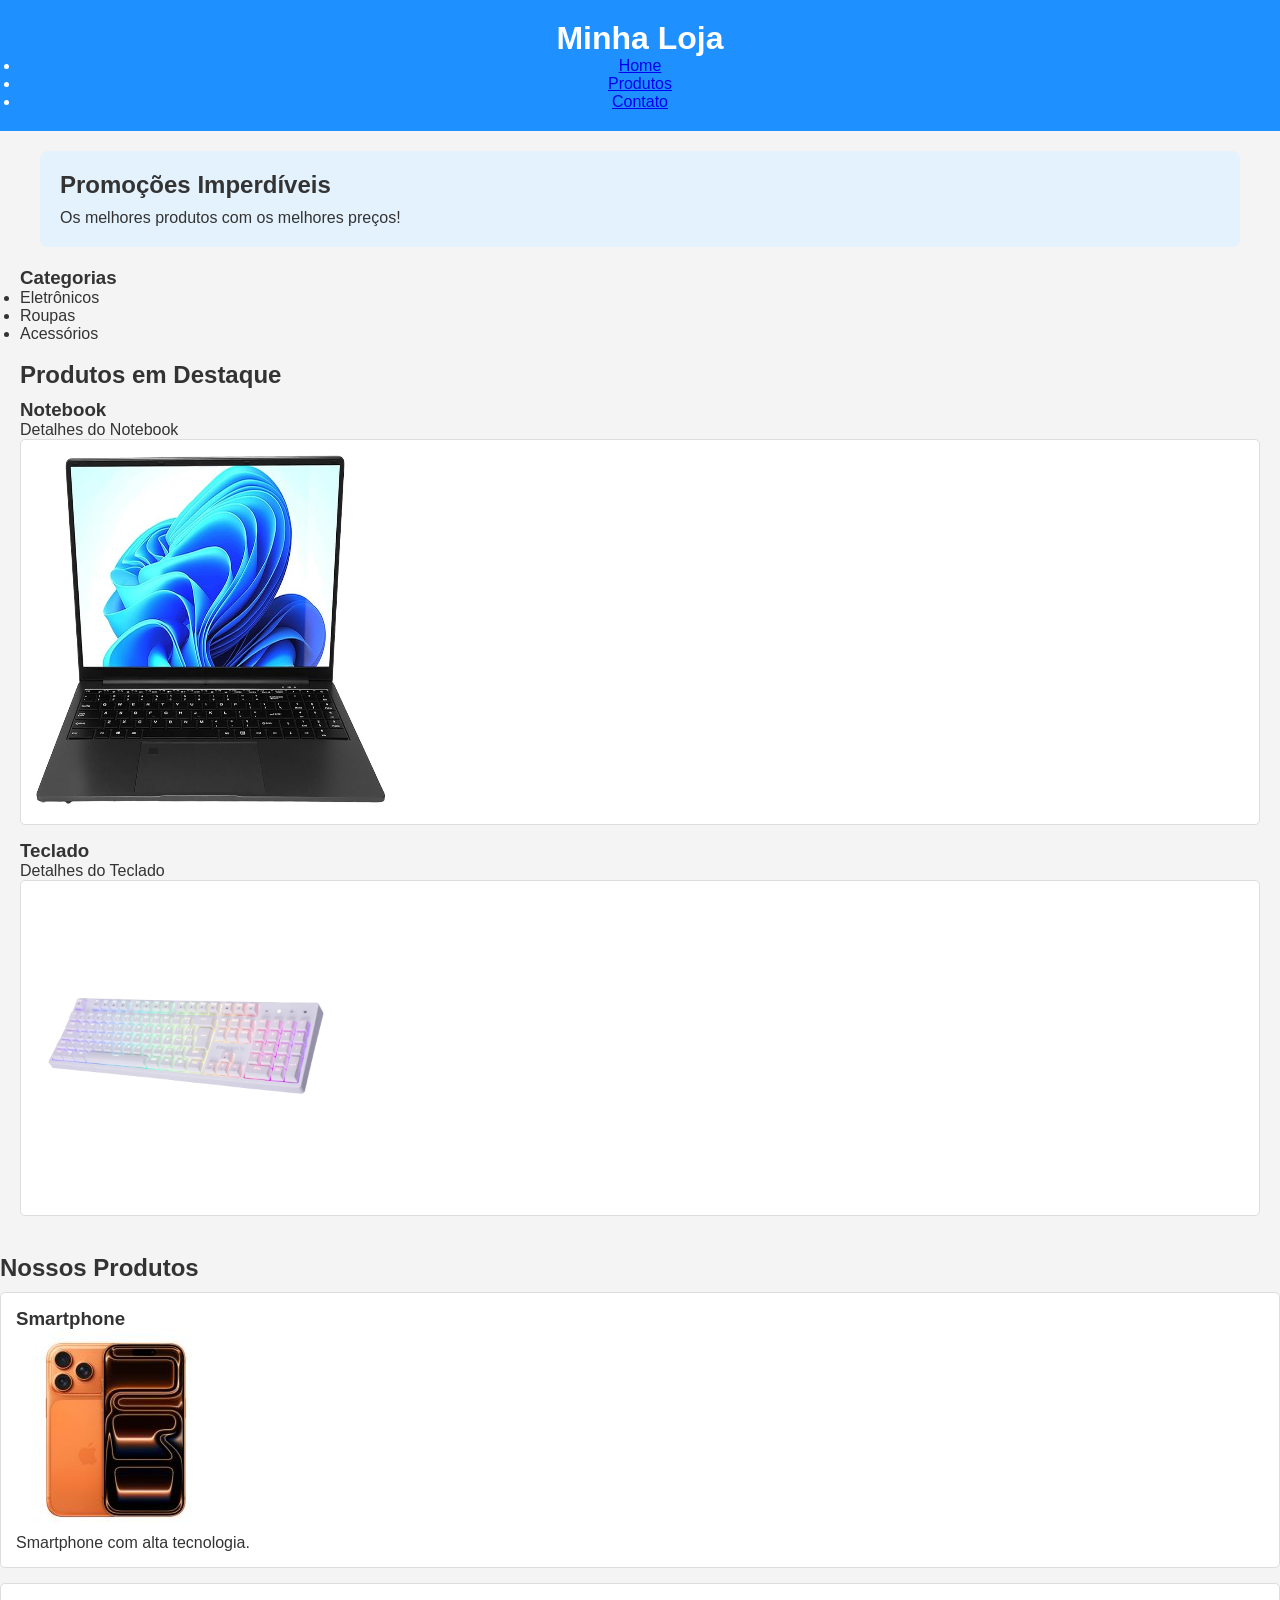
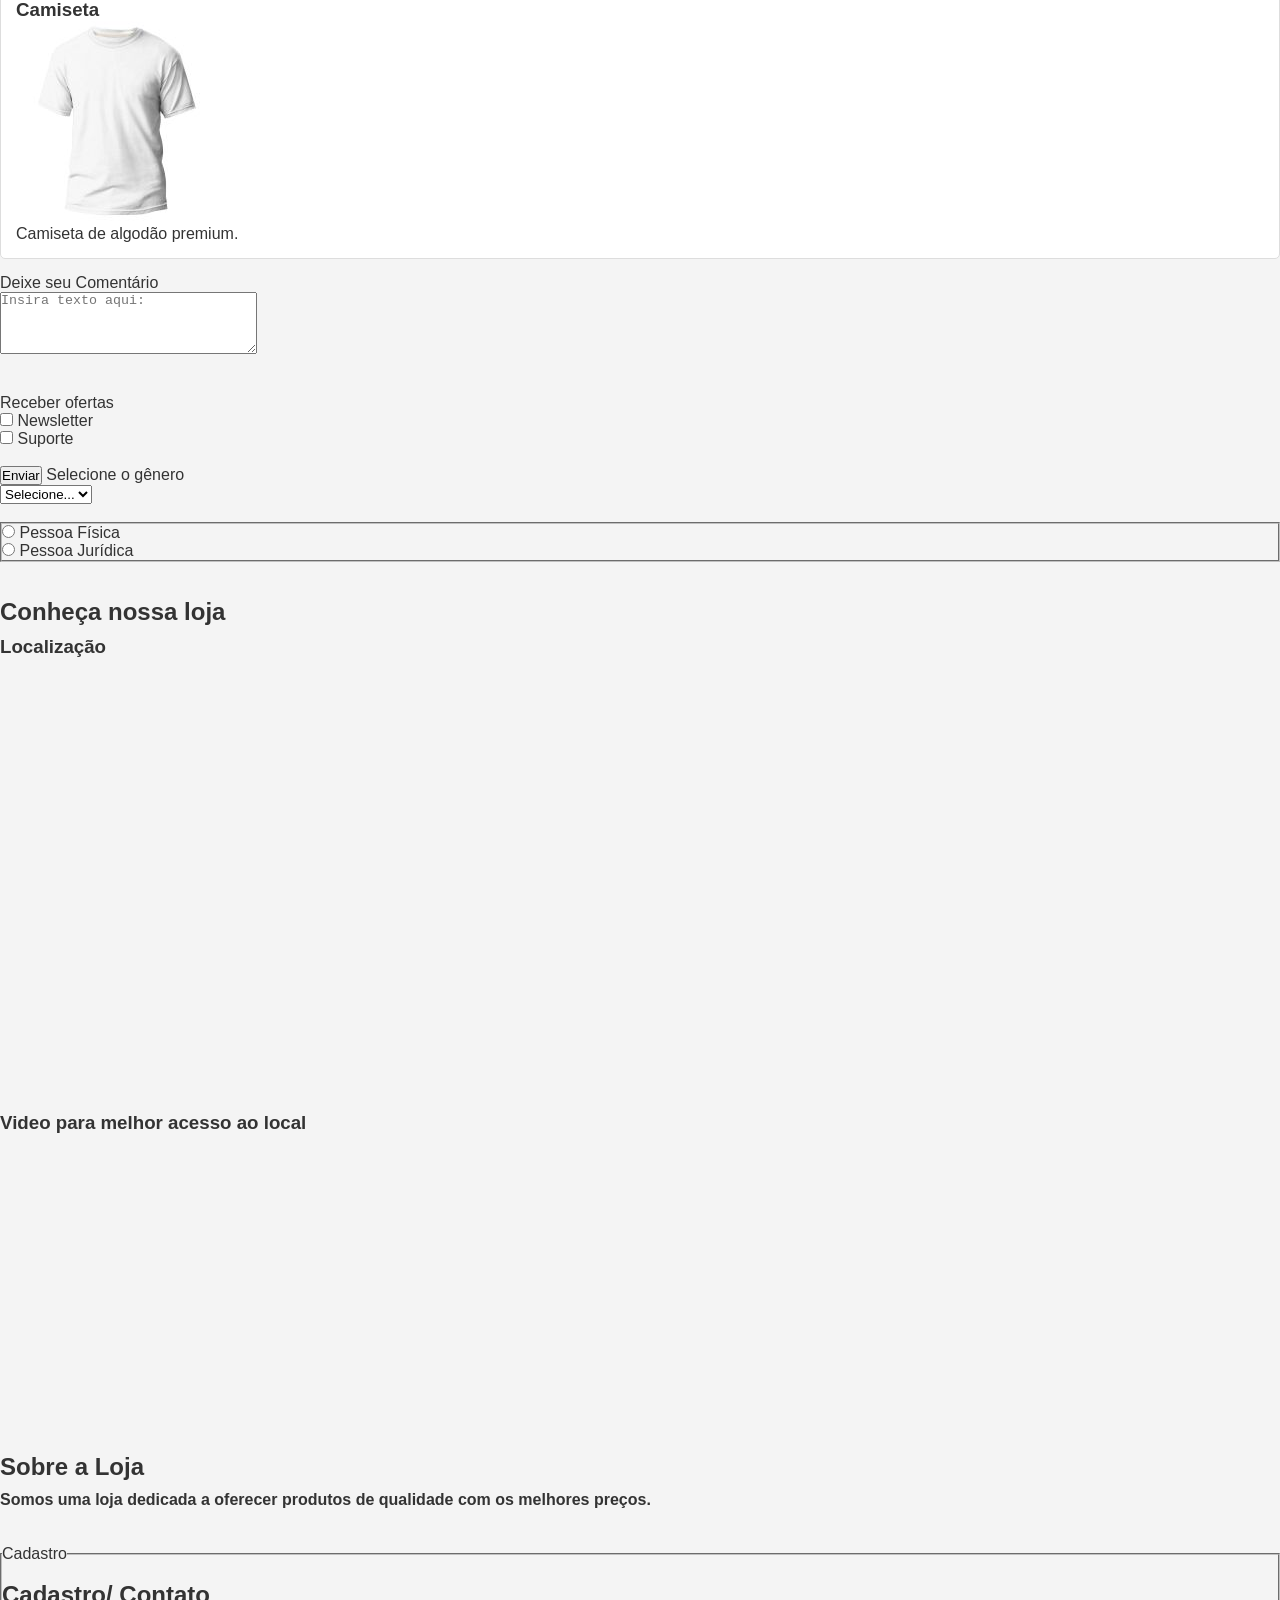
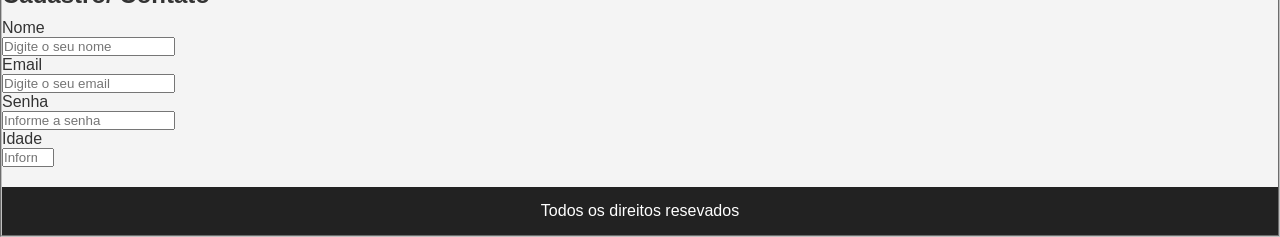
==== commit 8d8c0bb8: "cssaula2" ====
--- a/index.html
+++ b/index.html
@@ -114,6 +114,7 @@
       </section>
       </fieldset>
       <br /><br />
+
       <fieldset>
         <legend></legend>
         <input type="radio" name="client-type" id="radio-pf" value="pf" />
@@ -122,14 +123,8 @@
         <input type="radio" name="client-type" id="radio-pj" value="pj" />
         <label for="radio-pj">Pessoa Jurídica</label>
       </fieldset>
+
       <br/> <br/>
-      <fieldset>
-        <input
-          type="checkbox"
-          name="preferences"
-          id="check-offers"
-          value="offers"
-        />
     <!-- Sobre -->
     <section id="sobre" class="about">
       <section class="promo-video">
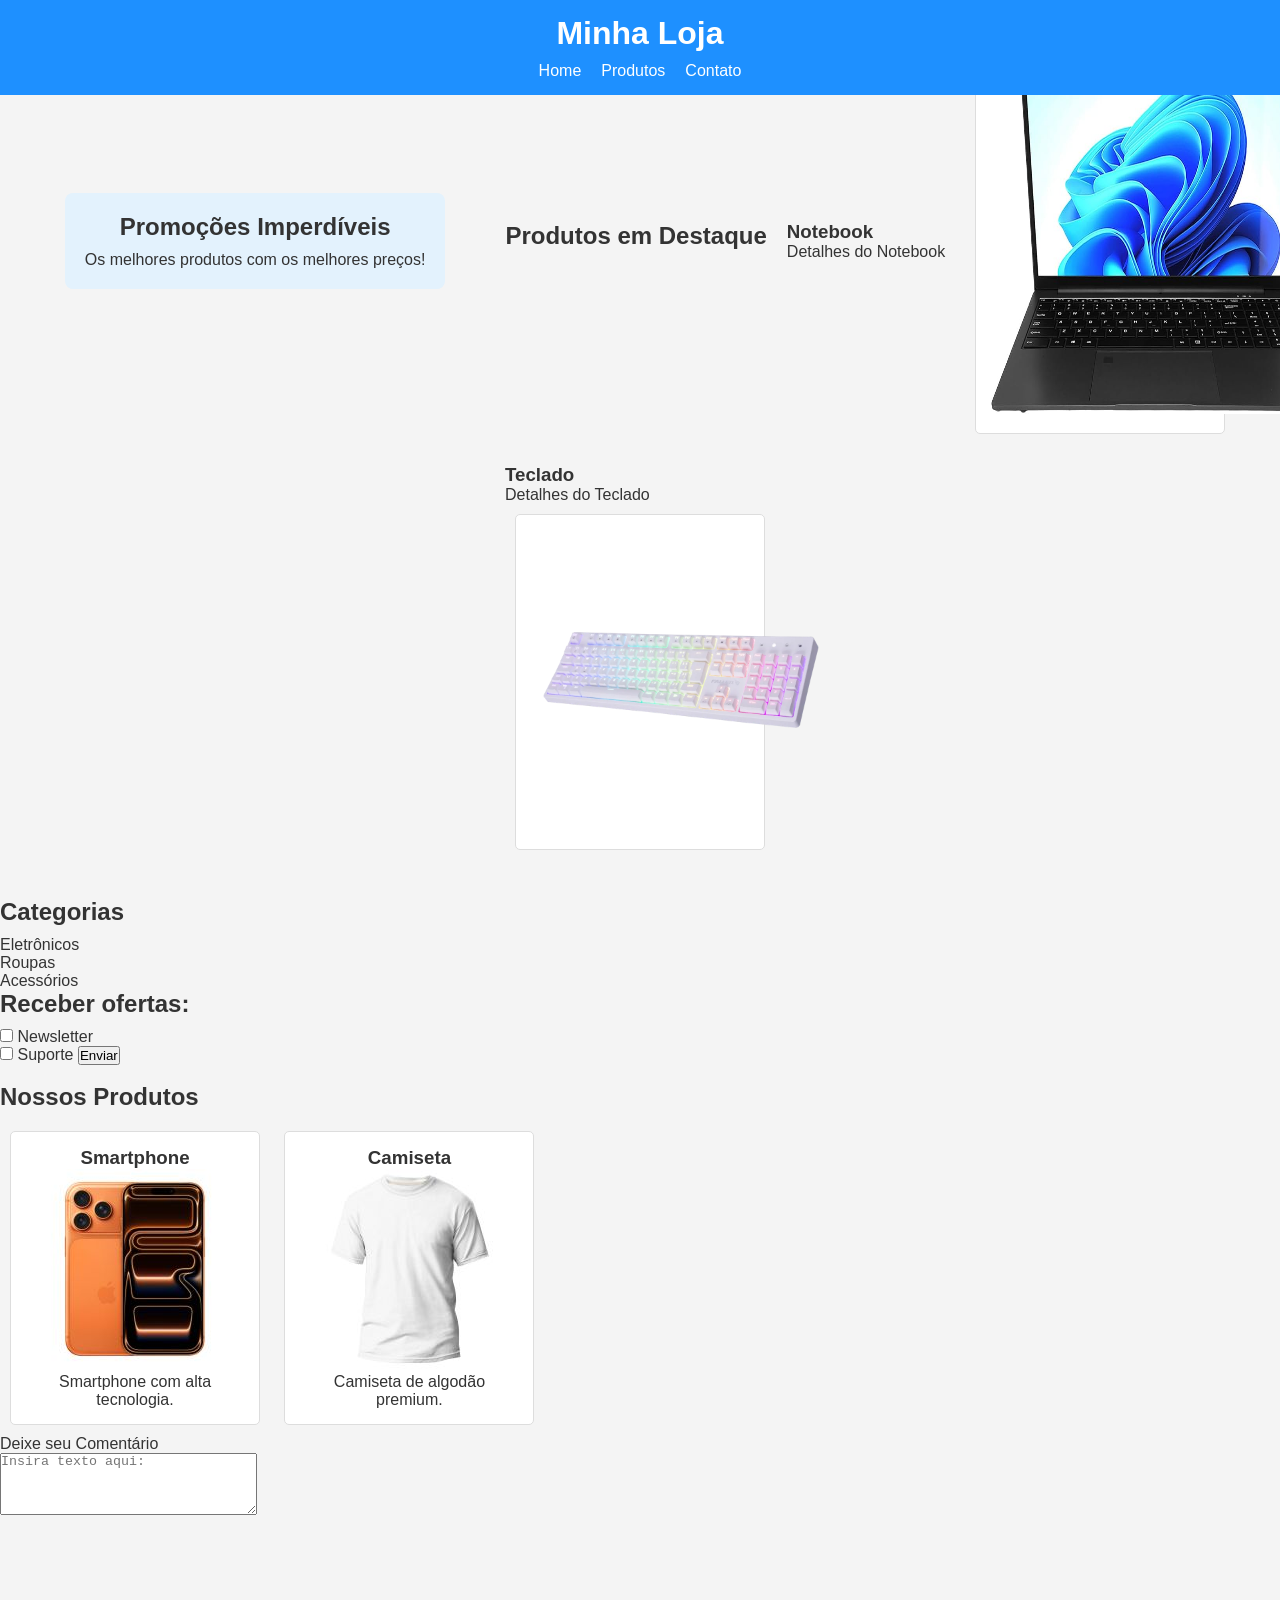
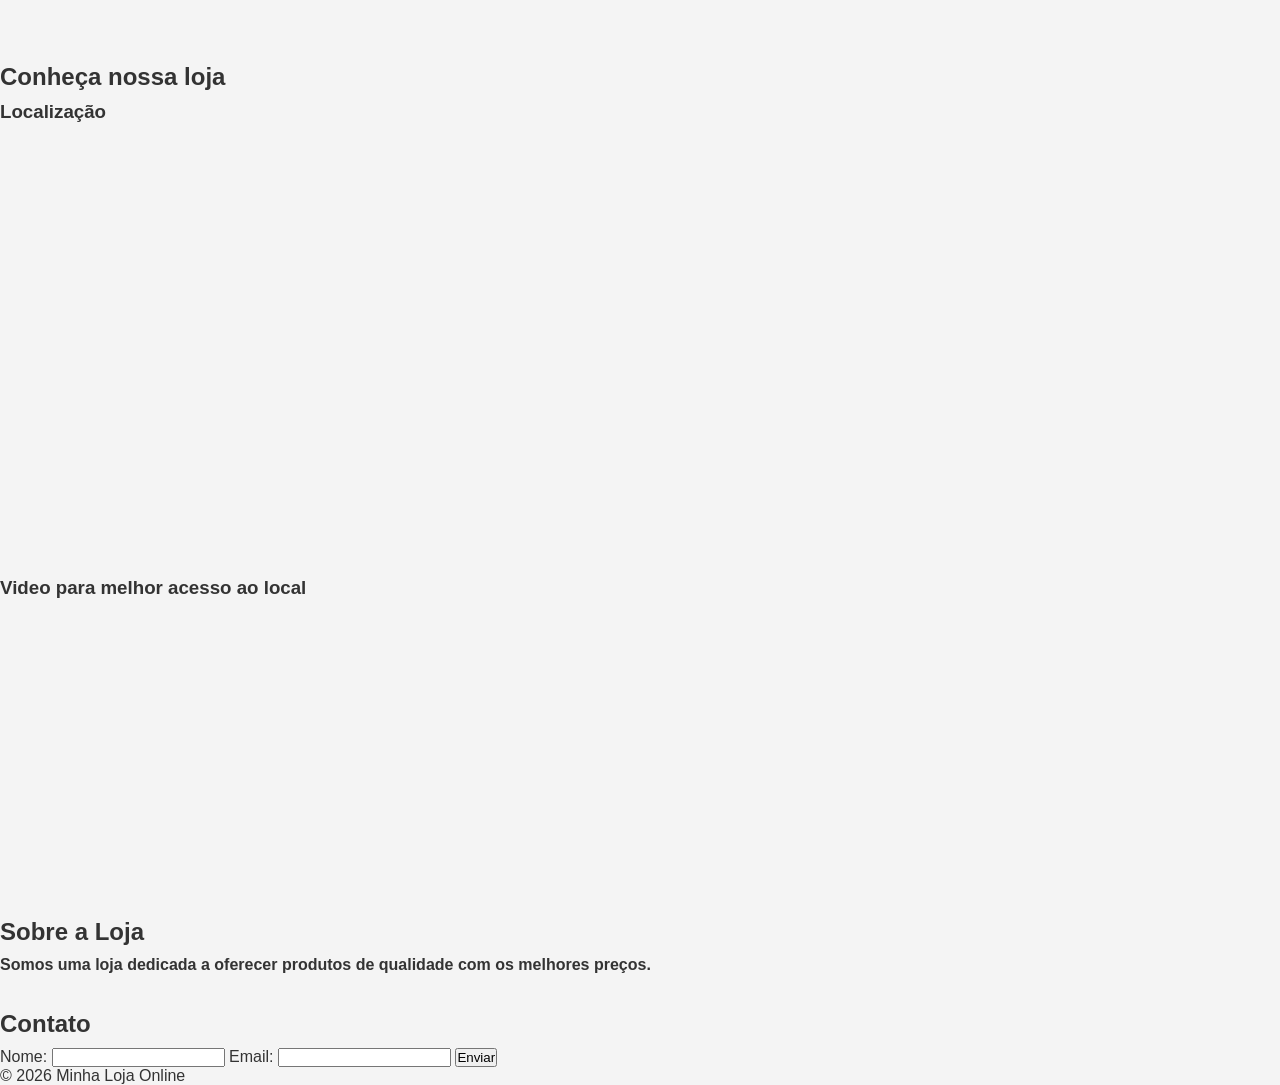
==== commit 6151e436: "aulacss3" ====
--- a/index.html
+++ b/index.html
@@ -19,22 +19,13 @@
         </ul>
       </nav>
     </header>
-    <main id="home">
+    <br id="home">
       <section class="products" id="produtos">
         <!--Banner-->
         <section class="banner" aria-label="Destaque principal">
           <h2>Promoções Imperdíveis</h2>
           <p>Os melhores produtos com os melhores preços!</p>
         </section>
-        <!--lista de categorias-->
-        <aside class="categories">
-          <h3>Categorias</h3>
-          <ul>
-            <li>Eletrônicos</li>
-            <li>Roupas</li>
-            <li>Acessórios</li>
-          </ul>
-        </aside>
           <br/>
 
         <h2>Produtos em Destaque</h2>
@@ -71,6 +62,29 @@
       </section>
       <br/>
 
+      <!--lista de categorias-->
+        <aside class="categories">
+          <h2>Categorias</h2>
+          <ul>
+            <li>Eletrônicos</li>
+            <li>Roupas</li>
+            <li>Acessórios</li>
+          </ul>
+        </aside>
+
+      <label for="check-offers"><h2>Receber ofertas:</h2></label>
+        <input
+          type="checkbox"
+          name="preferences"
+          id="check-newsletter"
+          value="newsletter"
+        />
+        <label for="check-newsletter">Newsletter</label><br />
+        <input type="checkbox" name="preferences" id="check-sup" value="sup" />
+        <label for="sup">Suporte</label>
+
+         <input type="submit" value="Enviar" /><br> </br>
+
       <!-- Produtos com imagem -->
     <section id="produtos">
     <h2>Nossos Produtos</h2>
@@ -89,40 +103,12 @@
       <textarea id="comentario" name="comentario" rows="4" cols="30" maxlength="150" placeholder="Insira texto aqui:"></textarea>
       <br/><br/>
         <br>
-        <label for="check-offers">Receber ofertas</label><br />
-        <input
-          type="checkbox"
-          name="preferences"
-          id="check-newsletter"
-          value="newsletter"
-        />
-        <label for="check-newsletter">Newsletter</label><br />
-        <input type="checkbox" name="preferences" id="check-sup" value="sup" />
-        <label for="sup">Suporte</label>
       </fieldset>
       <br/> <br/>
-
-      <input type="submit" value="Enviar" />
-
-      <label for="genero">Selecione o gênero</label><br>
-        <select name="category" id="input-category">
-        <option value="">Selecione...</option>
-        <option value="feminino">F</option>
-        <option value="masculino">M</option>
-      </select>
 
       </section>
       </fieldset>
       <br /><br />
-
-      <fieldset>
-        <legend></legend>
-        <input type="radio" name="client-type" id="radio-pf" value="pf" />
-        <label for="radio-pf">Pessoa Física</label>
-        <br />
-        <input type="radio" name="client-type" id="radio-pj" value="pj" />
-        <label for="radio-pj">Pessoa Jurídica</label>
-      </fieldset>
 
       <br/> <br/>
     <!-- Sobre -->
@@ -181,47 +167,20 @@
     <p><b>Somos uma loja dedicada a oferecer produtos de qualidade com os melhores preços.</b></p>
     </section>
     <br></br>
-    <!--Formulário-->
-      <fieldset>
-        <legend>Cadastro</legend>
-      <br id="contato">
-        <h2>Cadastro/ Contato</h2>
-        <label for="nome">Nome</label><br />
-        <input
-          type="text"
-          name="nome"
-          id="nome"
-          placeholder="Digite o seu nome"
-          required
-          minlength="3">
-          <br>
-        <label for="email">Email</label><br />
-        <input
-          type="text"
-          name="email"
-          id="email"
-          placeholder="Digite o seu email"
-          required
-          minlength="3">
-          <br>
-        <label for="senha">Senha</label><br />
-        <input
-          type="password"
-          name="senha"
-          id="senha"
-          placeholder="Informe a senha"
-          minlength="8">
-          <br />
-      <label for="idade">Idade</label><br />
-      <input
-        type="number"
-        name="idade"
-        id="idade"
-        placeholder="Informe sua idade"
-        min="18"
-        max="120">
-    <footer class="footer">
-      <p>Todos os direitos resevados</p>
+    <!-- Contato -->
+<section id="contato" class="contact">
+<h2>Contato</h2>
+<form aria-label="Formulário de contato">
+<label for="nome">Nome:</label>
+<input type="text" id="nome" required>
+<label for="email">Email:</label>
+<input type="email" id="email" required>
+<button type="submit">Enviar</button>
+</form>
+</section>
+</main>
+<footer>
+<p>&copy; 2026 Minha Loja Online</p>
     </footer>
   </body>
 </html>
--- a/index1.css
+++ b/index1.css
@@ -3,6 +3,7 @@
   margin: 0;
   padding: 0;
   box-sizing: border-box;
+  align-items: center;
 }
 /* Corpo da página */
 body {
@@ -48,3 +49,188 @@
   padding: 15px;
   margin-top: 20px;
 }
+
+nav li {
+  display: inline-block;
+  margin-right: 16px;
+}
+
+/* Reset */
+* {
+  margin: 0;
+  padding: 0;
+  box-sizing: border-box;
+}
+
+/* Corpo */
+body {
+  font-family: Arial, sans-serif;
+  background-color: #f4f4f4;
+}
+
+/* Header fixo */
+.header {
+  background-color: #1e90ff;
+  color: white;
+  padding: 15px;
+  position: fixed;
+  width: 100%;
+  top: 0;
+  z-index: 1000;
+  text-align: center;
+}
+
+/* Menu horizontal */
+.nav-menu ul {
+  list-style: none;
+  margin-top: 10px;
+}
+
+.nav-menu ul li {
+  display: inline-block;
+  margin: 0 10px;
+}
+
+.nav-menu a {
+  color: white;
+  text-decoration: none;
+}
+
+/* Hover no menu */
+.nav-menu a:hover {
+  text-decoration: underline;
+}
+
+/* Espaço por causa do header fixo */
+main {
+  margin-top: 100px;
+}
+
+/* Banner */
+.banner {
+  background-color: #e3f2fd;
+  padding: 20px;
+  margin: 20px;
+  border-radius: 8px;
+}
+
+/* Produtos lado a lado (inline-block) */
+.product-card {
+  display: inline-block;
+  width: 45%;
+  background-color: white;
+  border: 1px solid #ddd;
+  padding: 15px;
+  margin: 10px;
+  vertical-align: top;
+}
+
+/* Hover nos produtos */
+.product-card:hover {
+  transform: scale(1.02);
+
+  border-color: #1e90ff;
+}
+
+/* Rodapé */
+.footer {
+  background-color: #222;
+  color: white;
+  text-align: center;
+  padding: 15px;
+  margin-top: 20px;
+}
+
+/* Reset */
+* {
+  margin: 0;
+  padding: 0;
+  box-sizing: border-box;
+}
+
+/* Corpo */
+body {
+  font-family: Arial, sans-serif;
+  background-color: #f4f4f4;
+}
+
+/* Header */
+.header {
+  background-color: #1e90ff;
+  color: white;
+  padding: 15px;
+  position: fixed;
+  width: 100%;
+  top: 0;
+  z-index: 1000;
+}
+
+/* Menu com Flexbox */
+.nav-menu ul {
+  display: flex;
+  justify-content: center;
+  list-style: none;
+  margin-top: 10px;
+}
+
+.nav-menu li {
+  margin: 0 15px;
+}
+
+.nav-menu a {
+  color: white;
+  text-decoration: none;
+}
+
+/* Hover */
+.nav-menu a:hover {
+  text-decoration: underline;
+}
+
+/* Espaço para header fixo */
+main {
+  margin-top: 100px;
+}
+
+/* Banner */
+.banner {
+  background-color: #e3f2fd;
+  padding: 20px;
+  margin: 20px;
+  border-radius: 8px;
+  text-align: center;
+}
+
+/* Container de produtos com Flexbox */
+.products {
+  display: flex;
+  flex-wrap: wrap;
+  justify-content: center;
+  gap: 20px;
+}
+
+/* Cards de produto */
+.product-card {
+  background-color: white;
+  border: 1px solid #ddd;
+  padding: 15px;
+
+  width: 250px;
+  border-radius: 5px;
+  text-align: center;
+}
+
+/* Hover */
+.product-card:hover {
+  transform: scale(1.05);
+  border-color: #1e90ff;
+}
+
+/* Rodapé */
+.footer {
+  background-color: #222;
+  color: white;
+  text-align: center;
+  padding: 15px;
+  margin-top: 20px;
+}
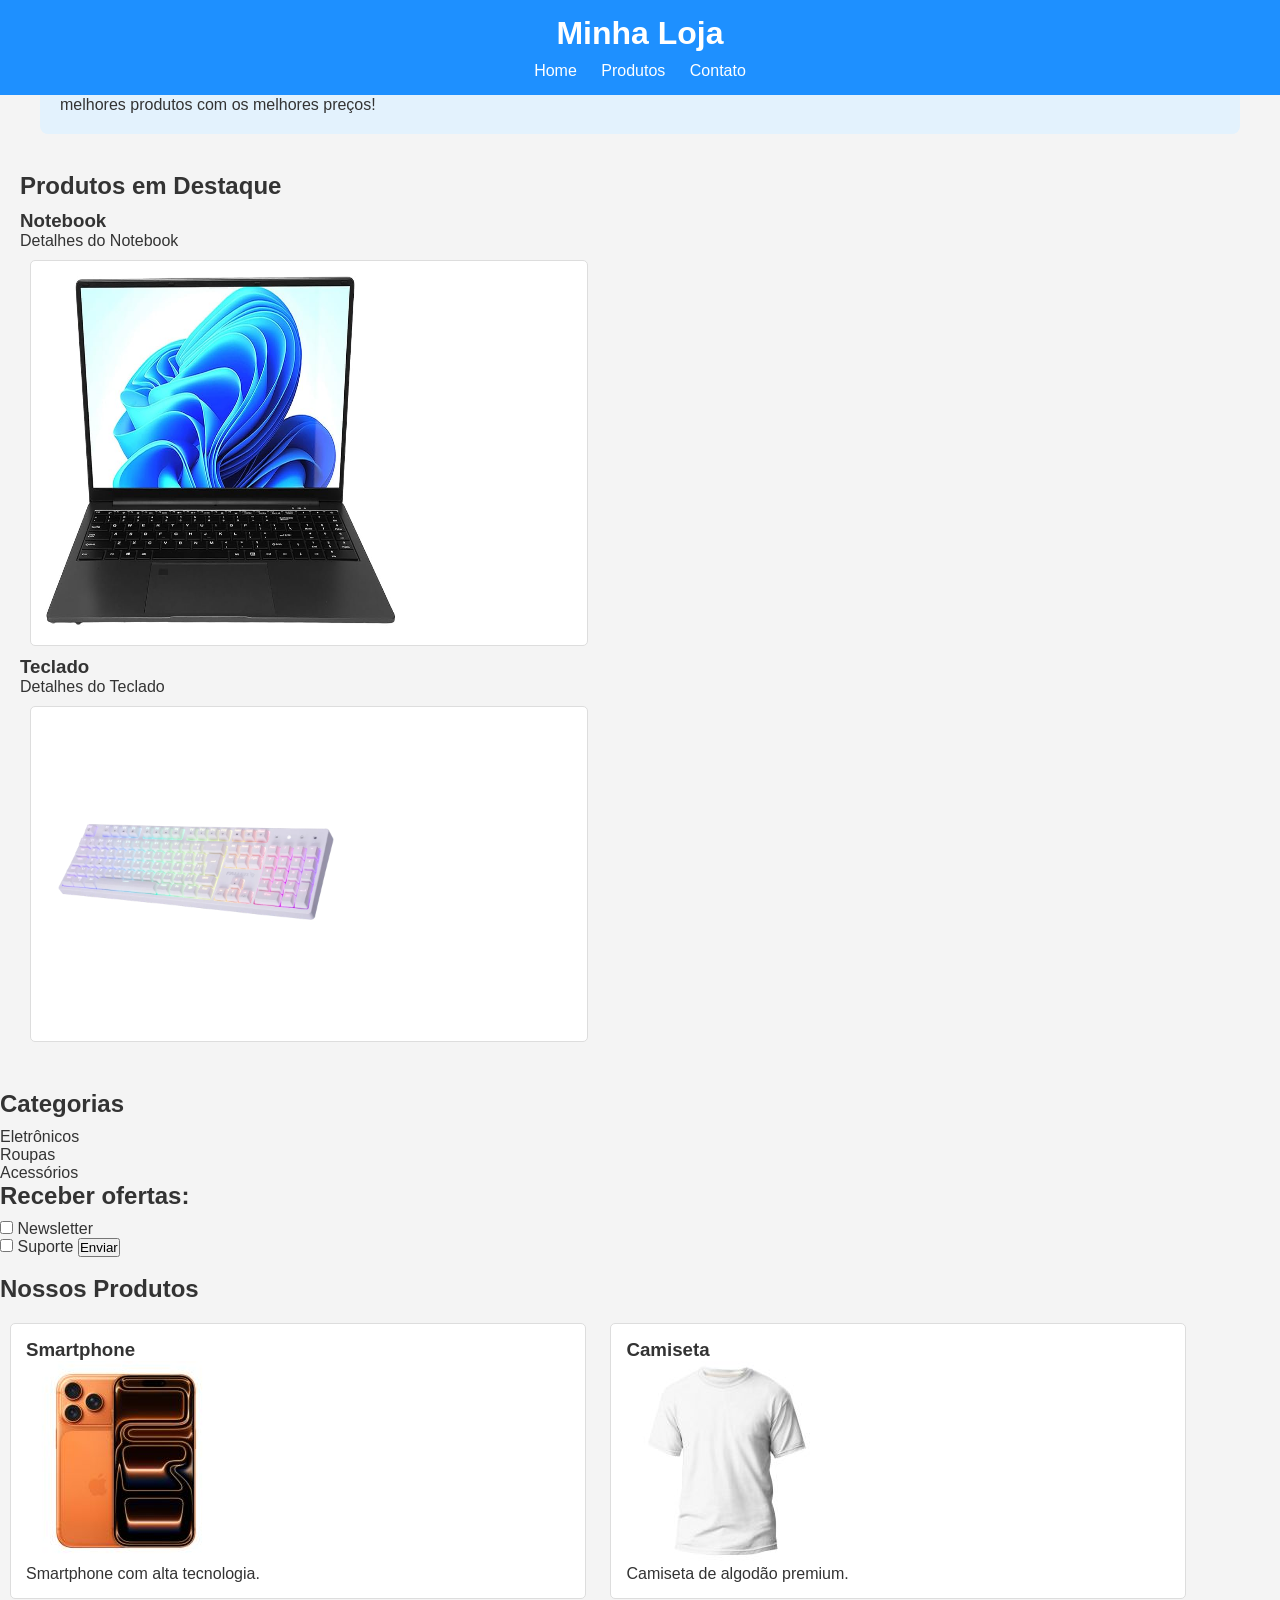
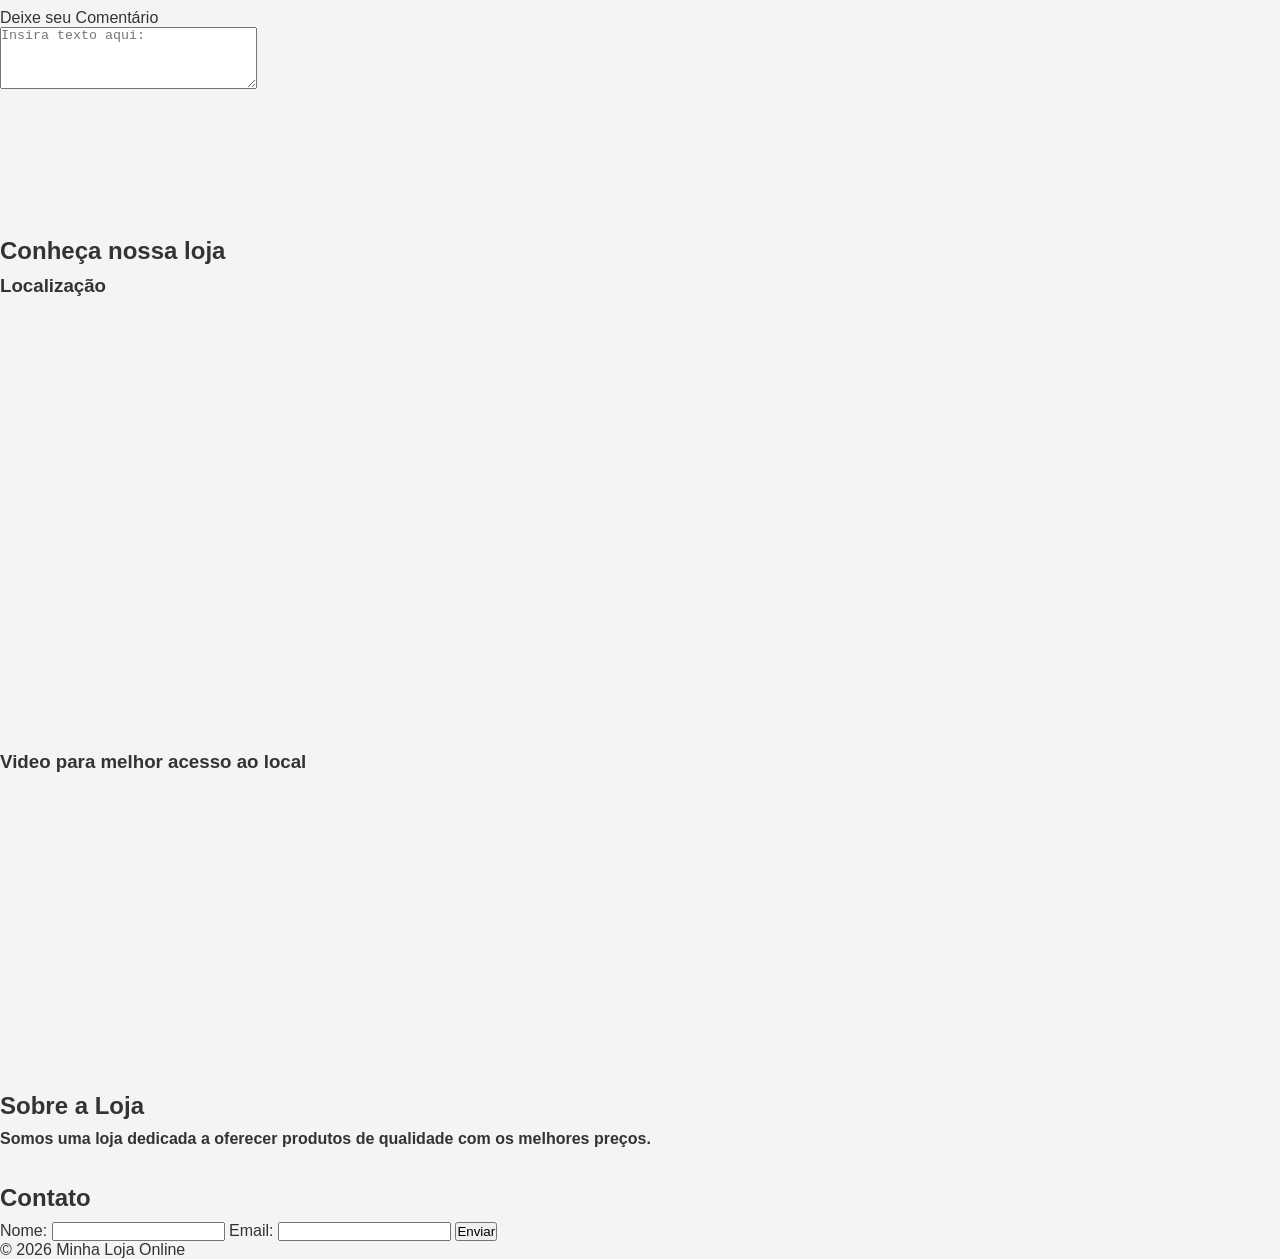
==== commit d13cea4a: "cssgrit" ====
--- a/index.html
+++ b/index.html
@@ -24,7 +24,7 @@
         <!--Banner-->
         <section class="banner" aria-label="Destaque principal">
           <h2>Promoções Imperdíveis</h2>
-          <p>Os melhores produtos com os melhores preços!</p>
+          <bold>melhores produtos com os melhores preços!</bold>
         </section>
           <br/>
 
--- a/index1.css
+++ b/index1.css
@@ -139,98 +139,4 @@
   text-align: center;
   padding: 15px;
   margin-top: 20px;
-}
-
-/* Reset */
-* {
-  margin: 0;
-  padding: 0;
-  box-sizing: border-box;
-}
-
-/* Corpo */
-body {
-  font-family: Arial, sans-serif;
-  background-color: #f4f4f4;
-}
-
-/* Header */
-.header {
-  background-color: #1e90ff;
-  color: white;
-  padding: 15px;
-  position: fixed;
-  width: 100%;
-  top: 0;
-  z-index: 1000;
-}
-
-/* Menu com Flexbox */
-.nav-menu ul {
-  display: flex;
-  justify-content: center;
-  list-style: none;
-  margin-top: 10px;
-}
-
-.nav-menu li {
-  margin: 0 15px;
-}
-
-.nav-menu a {
-  color: white;
-  text-decoration: none;
-}
-
-/* Hover */
-.nav-menu a:hover {
-  text-decoration: underline;
-}
-
-/* Espaço para header fixo */
-main {
-  margin-top: 100px;
-}
-
-/* Banner */
-.banner {
-  background-color: #e3f2fd;
-  padding: 20px;
-  margin: 20px;
-  border-radius: 8px;
-  text-align: center;
-}
-
-/* Container de produtos com Flexbox */
-.products {
-  display: flex;
-  flex-wrap: wrap;
-  justify-content: center;
-  gap: 20px;
-}
-
-/* Cards de produto */
-.product-card {
-  background-color: white;
-  border: 1px solid #ddd;
-  padding: 15px;
-
-  width: 250px;
-  border-radius: 5px;
-  text-align: center;
-}
-
-/* Hover */
-.product-card:hover {
-  transform: scale(1.05);
-  border-color: #1e90ff;
-}
-
-/* Rodapé */
-.footer {
-  background-color: #222;
-  color: white;
-  text-align: center;
-  padding: 15px;
-  margin-top: 20px;
-}
+}
